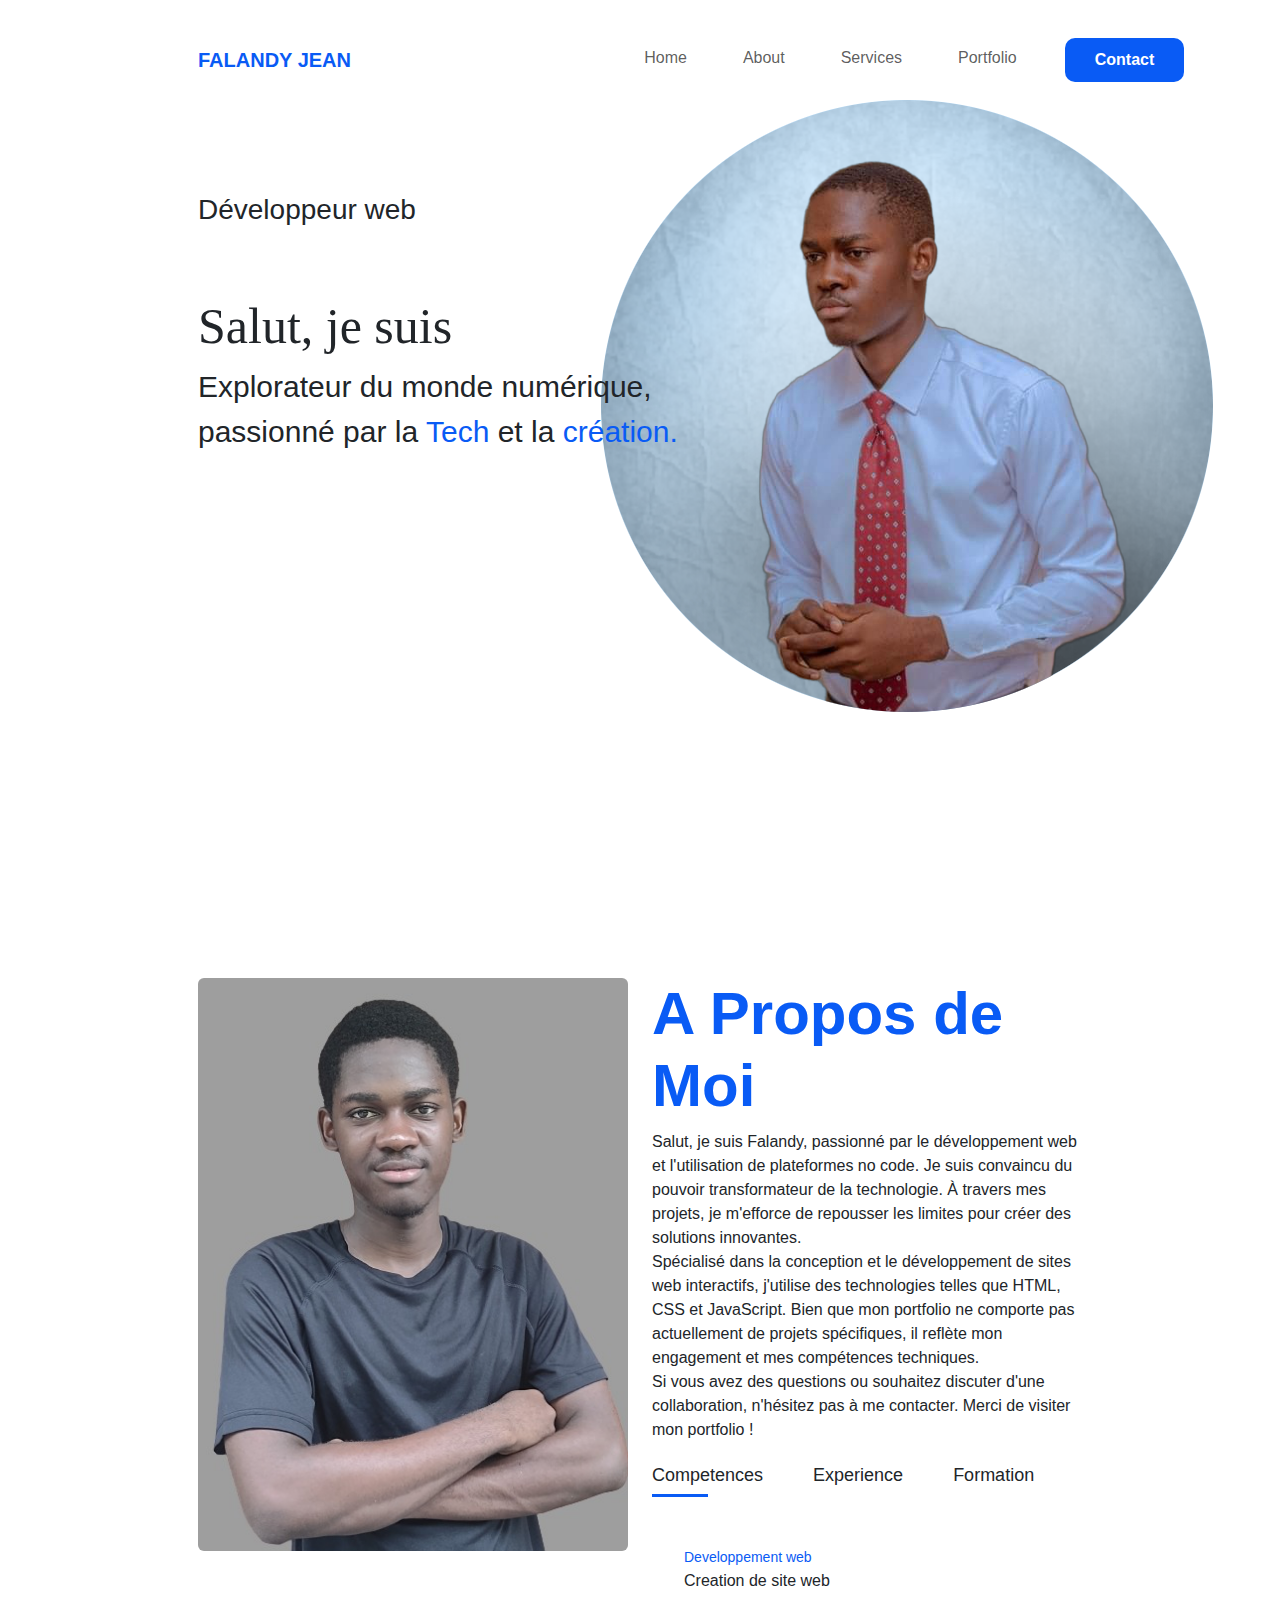
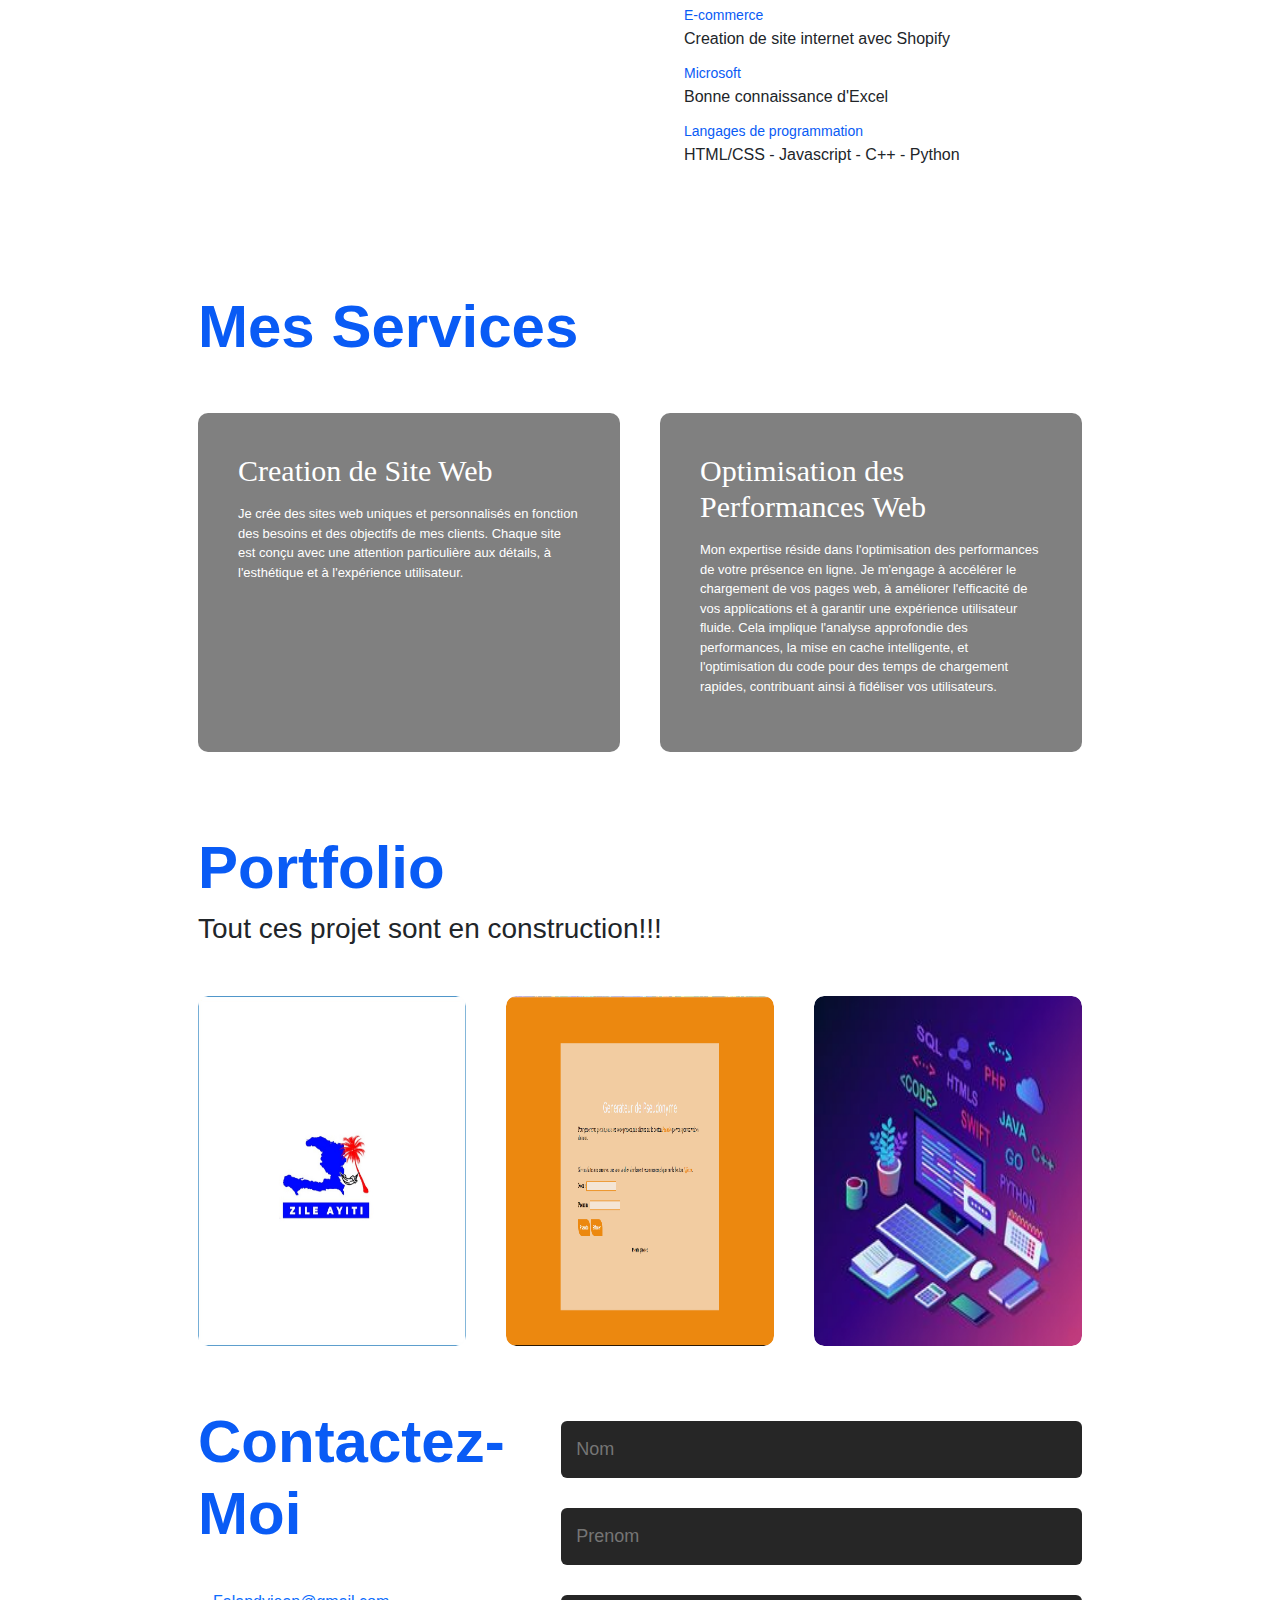
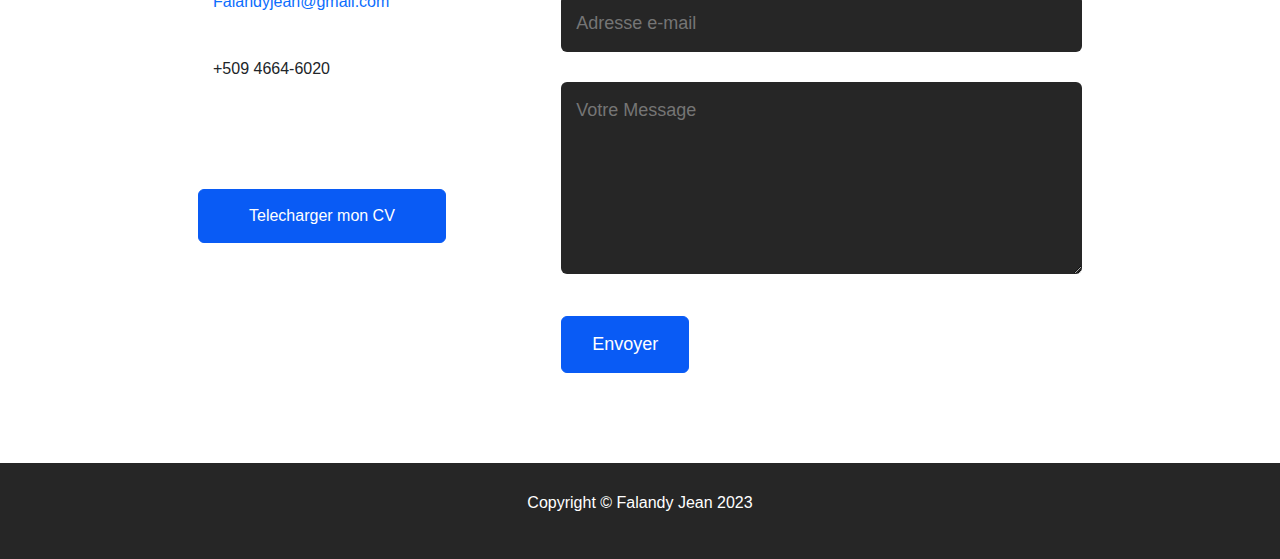
==== index.html @ 7cf3446d "update style resposnsive" ====
<!DOCTYPE html>
<html>
    <head>
        <meta charset="UTF-8">
        <meta name="description" content="CV de Falandy JEAN">
        <meta name="viewport" content="width=device-width, initial-scale=1, shrink-to-fit=no">
        
        <title>Mon Portfolio Site Web</title>

        <link rel="stylesheet" href="CSS/bootstrap.min.css">
        <link rel="stylesheet" href="CSS/style.css">
        <link rel="stylesheet" href="CSS/mobile.css" media="screen and (max-width: 768px)">
        <link rel="stylesheet" href="CSS/tablette.css" media="screen and (min-width: 768px) and (max-width: 1000px)">
    


        <link rel="shortcut icon" href="IMAGES/letterF.png">
        <link rel="preconnect" href="https://fonts.gstatic.com" crossorigin>
        <script src="https://code.jquery.com/jquery-3.6.0.min.js"></script>
        <script src="https://cdnjs.cloudflare.com/ajax/libs/popper.js/1.14.7/umd/popper.min.js"></script>


        <script src="JS/bootstrap.js"></script>
        <script src="https://kit.fontawesome.com/16d512547d.js" crossorigin="anonymous"></script>
    </head>

    <body>
        <div id="header">
            <div class="container">
                <nav class="navbar navbar-expand-lg navbar-light">
                    <a class="navbar-brand falandy" href="#">FALANDY JEAN</a>
                    <button class="navbar-toggler" type="button" data-toggle="collapse" data-target="#navbarNav" aria-controls="navbarNav" aria-expanded="false" aria-label="Toggle navigation">
                        <span class="navbar-toggler-icon"></span>
                    </button>
                    <div class="collapse navbar-collapse" id="navbarNav">
                        <ul class="navbar-nav">
                            <li class="nav-item active">
                                <a class="nav-link" href="#header">Home <span class="sr-only"></span></a>
                            </li>
                            <li class="nav-item">
                                <a class="nav-link" href="#about">About</a>
                            </li>
                            <li class="nav-item">
                                <a class="nav-link" href="#service">Services</a>
                            </li>
                            <li class="nav-item">
                                <a class="nav-link" href="#projet">Portfolio</a>
                            </li>
                            <!--<li class="nav-item">
                                <a class="nav-link" href="#blog">Blog</a>
                            </li>-->
                            <li class="nav-item">
                                <a class="nav-link" href="#contact1" id="contact">Contact</a>
                            </li>
                        </ul>
                    </div>
                </nav>
                
                <div id="info">
                    <h3>Développeur web</h3>
                    <h2 id="animation">Salut, je suis <span>Falandy</span></h2>
                    <p>Explorateur du monde numérique, passionné par la <span>Tech</span> et la <span>création.</span></p>
                </div>
            </div>
        </div>
<!------------------------------------------------------------------------------apropos---------------------------------------------------------------------------------->
        <div id="about" class="py-5">
            <div class="container">
                <div class="row">
                    <div class="col-md-6">
                        <img src="IMAGES/foto.jpg" class="img-fluid rounded" alt="Photo de profil">
                    </div>
                    <div class="col-md-6">
                        <h1 class="sous-titre mt-4 mt-md-0">A Propos de Moi</h1>
                        <p>
                            Salut, je suis Falandy, passionné par le développement web et l'utilisation de plateformes no code. Je suis convaincu du pouvoir transformateur de la technologie. 
                            À travers mes projets, je m'efforce de repousser les limites pour créer des solutions innovantes. <br>

                            Spécialisé dans la conception et le développement de sites web interactifs, j'utilise des technologies 
                            telles que HTML, CSS et JavaScript. Bien que mon portfolio ne comporte pas actuellement de projets spécifiques, 
                            il reflète mon engagement et mes compétences techniques. <br>

                            Si vous avez des questions ou souhaitez discuter d'une collaboration, n'hésitez pas à me contacter. 
                            Merci de visiter mon portfolio !
                        </p>

        
                
                        <div class="tab-titres">
                            <p class="tab-links active-link" onclick="opentab('Competences')">Competences</p>
                            <p class="tab-links" onclick="opentab('Experience')">Experience</p>
                            <p class="tab-links" onclick="opentab('Formation')">Formation</p>
                        </div>
                        <div class="tab-contents active-tab" id="Competences">
                            <ul>
                                <li><span>Developpement web</span><br>Creation de site web</li>
                                <li><span>E-commerce</span><br>Creation de site internet avec Shopify</li>
                                <li><span>Microsoft</span><br>Bonne connaissance d'Excel</li>
                                <li><span>Langages de programmation</span><br>HTML/CSS - Javascript - C++ - Python</li>
                            </ul>
                        </div>
                        <div class="tab-contents" id="Experience">
                            <ul>
                                <li><span>2023</span><br>Coordonnateur Startup Hult Prize ESIH </li>
                                <li><span>2023</span><br>Stage Assistant information a Food For The Poor Haiti</li>
                                <li><span>2022</span><br>Coordonnateur adjoint department langue <a href="https://santrova.org">Santrova</a></li>
                                <li><span>2022</span><br>Mentor a Santrova</li>
                                
                            </ul>
                        </div>
                        <div class="tab-contents" id="Formation">
                            <ul>
                                <li><span>2023 a nos jours</span><br>Ecole Superieure d'Infotronique d'Haiti</li>
                                <li><span>2022-2023</span><br>Coding Club Kafou</li>
                                <li><span>2021-2022</span><br>Sololearn</li>
                                <li><span>2021-2022</span><br>Open Clasroom</li>
                            </ul>
                        </div>
                    </div>
                      
                </div>
            </div>
        </div>

<!----------------------------------------------------------------------------Services----------------------------------------------------------------------------------->
        <div id="service">
            <div class="container">
                <h1 class="sous-titre">Mes Services</h1>
                <div class="services-list">
                    <div>
                        <i class="fa-solid fa-code"></i>
                        <h2>Creation de Site Web</h2>
                        <p>Je crée des sites web uniques et personnalisés en fonction des besoins et des objectifs de mes clients. Chaque site est conçu avec une attention particulière aux détails, à l'esthétique et à l'expérience utilisateur.</p>
                    </div>

                    <div>
                        <i class="fa-solid fa-check"></i>
                        <h2>Optimisation des Performances Web</h2>
                        <p>Mon expertise réside dans l'optimisation des performances de votre présence en ligne. Je m'engage à accélérer le chargement de vos pages web, à améliorer l'efficacité de vos applications et à garantir une expérience utilisateur fluide. Cela implique l'analyse approfondie des performances, la mise en cache intelligente, et l'optimisation du code pour des temps de chargement rapides, contribuant ainsi à fidéliser vos utilisateurs.</p>
                    </div>
                    

                    <div hidden>
                        <i class="fa-brands fa-app-store"></i>
                        <h2>Creation d'Application Mobile</h2>
                        <p>Je crée des applications mobiles personnalisées pour les plateformes Android et iOS. En travaillant en étroite collaboration avec vous, je transforme vos idées en applications mobiles fonctionnelles et esthétiques.</p>
                    </div>
                    
                </div>
            </div>
        </div>
 <!---------------------------------------------------------------------------Projets------------------------------------------------------------------------------------>
 <div id="projet">
    <div class="container">
        <h1 class="sous-titre">Portfolio</h1>
        <h3>Tout ces projet sont en construction!!!</h3>

        <div class="Blog-list">
            <div class="Blog">
                <img src="IMAGES/zile.jpg">
                <div class="layer">
                    <h2>Zile Ayiti</h2>
                    <a href="https://falandyjean.github.io/ZileAyiti/"><i class="fa-solid fa-arrow-up-right-from-square"></i></a>
                </div>
            </div>

            <div class="Blog">
                <img src="IMAGES/pseudo.png" alt="interface de mon generateur de pseudo">
                <div class="layer">
                    <h2>Un Generateur de Pseudonyme a</h2>
                    <a href="https://falandyjean.github.io/GenerateurPseudo/"><i class="fa-solid fa-arrow-up-right-from-square"></i></a>
                </div>
            </div>

            <div class="Blog">
                <img src="IMAGES/riva.jpg">
                <div class="layer">
                    <h2>FineTech</h2>
                    <a href="https://falandyjean.github.io/FineTech/"><i class="fa-solid fa-arrow-up-right-from-square"></i></a>
                </div>
            </div>

        </div>
    </div>
</div>       
<!------------------------------------------------------------------------------Blog------------------------------------------------------------------------------------->
        <div id="blog" hidden>
            <div class="container">
            <h1 class="sous-titre">Blog</h1>
                <div class="Blog-list">

                    <div class="Blog">
                        <img src="IMAGES/code.jpg">
                        <h4>Programmation Web</h4>
                        <div class="layer">
                            <h2>Introduction à la programmation web</h2>
                            <p>Dans cet article, nous allons explorer les bases de la programmation.</p>
                            <a href="https://alexsoyes.com/"><i class="fa-solid fa-arrow-up-right-from-square"></i></a>
                        </div>
                    </div>

                    <div class="Blog">
                        <img src="IMAGES/python.jpg">
                        <h4>Programmation Python</h4>
                        <div class="layer">
                            <h2>Le langage Python</h2>
                            <p>Dans cet article, nous allons explorer le langage python.</p>
                            <a href="https://www.commentcoder.com/python/"><i class="fa-solid fa-arrow-up-right-from-square"></i></a>
                        </div>
                    </div>

                    <div class="Blog">
                        <img src="IMAGES/langages.jpg">
                        <h4>Langages populaires</h4>
                        <div class="layer">
                            <h2>Les langages de programmation populaires</h2>
                            <p>Découvrez les langages de programmation les plus utilisés et leurs utilisations principales.</p>
                            <a href="https://www.codeur.com/blog/top-langages-de-programmation/"><i class="fa-solid fa-arrow-up-right-from-square"></i></a>
                        </div>
                    </div>

                    <div class="Blog">
                        <img src="IMAGES/site.jpg">
                        <h4>Technologie</h4>
                        <div class="layer">
                            <h2>Les tendances technologiques à surveiller</h2>
                            <p>Découvrez les dernières tendances technologiques telles que l'intelligence artificielle, l'Internet des objets et la réalité virtuelle.</p>
                            <a href="https://e-sandaga.com/les-tendances-technologiques-a-surveiller/"><i class="fa-solid fa-arrow-up-right-from-square"></i></a>
                        </div>
                    </div>

                    <div class="Blog">
                        <img src="IMAGES/clavier.jpg">
                        <h4>Taper</h4>
                        <div class="layer">
                            <h2>Taper comme un pro</h2>
                            <p><p>Dans cet article, nous allons vous donner des conseils pour améliorer votre vitesse et votre précision de frappe au clavier.</p></p>
                            <a href="https://www.paperblog.fr/3944151/taper-plus-vite-au-clavier-comme-un-pro/"><i class="fa-solid fa-arrow-up-right-from-square"></i></a>
                        </div>
                    </div>

                    <div class="Blog">
                        <img src="IMAGES/threads.jpg">
                        <h4>Lancement de Threads</h4>
                        <div class="layer">
                            <h2>Meta lance son réseau social Threads</h2>
                            <p>Dans cet article, nous allons vous parler un peu du tout nouveau media social lance par meta pour concurrencer Twitter</p>
                            <a href="https://www.blogdumoderateur.com/threads-concurrent-twitter-lance-meta/"><i class="fa-solid fa-arrow-up-right-from-square"></i></a>
                        </div>
                    </div>

                </div>
            </div>
        </div>

<!-------------------------------------------------------------------------------contact--------------------------------------------------------------------------------->
        <div id="contact1">
            <div class="container">
                <div class="row">
                    <div class="contact-left">
                        <h1 class="sous-titre">Contactez-Moi</h1>
                        <p><i class="fa-solid fa-paper-plane"></i><a href="mailto:falandyjean@gmail.com">Falandyjean@gmail.com</a></p>
                        <p><i class="fa-solid fa-square-phone"></i>+509 4664-6020</p>
                        <div class="social-icons">
                            <a href="www.facebook.com/falandyjean"><i class="fa-brands fa-facebook"></i></a>
                            <a href="https://www.linkedin.com/in/falandy-jean-148b8a223"><i class="fa-brands fa-linkedin"></i></a>
                            <a href="Https://www.github.com/FalandyJEAN"><i class="fa-brands fa-github"></i></a>
                        </div>
                        <a href="IMAGES/Cv1-Falandy.pdf" download class="btn btn2">Telecharger mon CV</a>
                    </div>
                    <div class="contact-right">
                        <form name="submit-to-google-sheet">
                            <input type="text" name="Nom" placeholder="Nom" required>
                            <input type="text" name="Prenom" placeholder="Prenom" required>
                            <input type="email" name="Email" placeholder="Adresse e-mail" required>
                            <textarea name="Message"  rows="6" placeholder="Votre Message"></textarea>
                            <button type="submit" class="btn btn2" onclick="alert('Message envoye avec succes!')">Envoyer</button>
                        </form>
                    </div>
                </div>
            </div>
        </div>
        
        <button onclick="scrollToTop()" id="scrollToTopButton" title="Remonter"><i class="fa-solid fa-arrow-up"></i></button>

        <div class="copyright">
            <p>Copyright © Falandy Jean 2023</p>
        </div>
       
  
     
		<script src="JS/script.js"></script>
    </body>

</html>
---- CSS/style.css ----
*{
    margin: 0;
    padding: 0;
    font-family: 'Poppins', sans-serif;
    box-sizing: border-box;
}

html{
    scroll-behavior: smooth;
}

body{
    background-color: white;
}

h1{
    color:#095bf5 !important;
}
/*---------------------------------------------------------------acceuil----------------------------------------------------------*/
#header{
    width: 100%;
    height: 100vh;
    background-image: url(../IMAGES/profile-pic.png);
    background-size: center;
    background-repeat: no-repeat;
    background-position: 90%;
    background-blend-mode: multiply;
    background-position-y:100px;
}
.container{
    padding: 20px 10%;
}

.container ul #contact{
    padding: 10px 30px;
    border-radius: 10px;
    font-weight: bold;
    background: #095bf5;
    color:white;
}

.container ul #contact::after{
    background: none;
}

nav{
    display: flex;
    align-items: center;
    justify-content: space-between;
    flex-wrap: wrap;
}

.falandy{
    color: #095bf5;
    font-weight: bolder;
    margin-right: 30%;
}

h2{
    font-family: Verdana;
}

nav ul li{
    display: inline-block;
    list-style: none;
    margin: 10px 20px;
}

nav ul li a{
    color: black;
    text-decoration: none;
    font-size: 18px;
    position: relative;
}

nav li a #contact{
    color:white;
}

nav ul li a::after{
    content: '';
    width: 0;
    height: 3px;
    background: #095bf5;
    position: absolute;
    left: 0;
    bottom: -6px;
    transition: 0.5s;
}

nav ul li a:hover::after{
    width: 100%;
}

#info{
    margin-top: 15%;
    font-size: 30px;
    width: 59%;
}

#info h2{
    font-size: 50px;
    margin-top: 30px;
}

#info span{
    color:#095bf5
}

#info h3{
    position: relative;
    top: -40px;
    animation: fall-animation 1s forwards;
}

@keyframes fall-animation {
    0% {
        top: -40px;
        opacity: 0;
    }
    100% {
        top: 0;
        opacity: 1;
    }
}

#info h2 span{
    opacity: 0;
    animation: reveal-animation 3s forwards;
}

@keyframes reveal-animation {
    0% {
        opacity: 0;
    }
    100% {
        opacity: 1;
    }
}



#milieu{
    text-align: center;
}

/* -------------------------------------------------------------apropos----------------------------------------------------- */
#about{
    padding: 2% 0;
    margin-top: 10px;
}

.row{
    display: flex;
    justify-content: space-between;
    flex-wrap: wrap;
}

.about-col-1{
    flex-basis: 35%;
}

.about-col-1 img{
    width: 450px;
    border-radius: 15px;
    height: 550px;
}

.about-col-2{
    flex-basis: 60%;
}

.sous-titre{
    font-size: 60px;
    font-weight: 600;
}

.tab-titres{
    display: flex;
    margin: 20px 0 40px;
}

.tab-links{
   margin-right: 50px;
   font-size: 18px;
   font-weight: 500;
   cursor: pointer; 
   position: relative;
}

.tab-links::after{
    content: '';
    width: 0;
    height: 3px;
    background: #095bf5;
    position: absolute;
    left: 0;
    bottom: -8px;
    transition: 0.5s;
}

.tab-links.active-link::after{
    width: 50%; 
}

.tab-contents ul li{
    list-style: none;
    margin: 10px 0;
}

.tab-contents ul li span{
    color: #095bf5;
    font-size: 14px;
}

.tab-contents{
    display: none;
}

.tab-contents.active-tab{
    display: block;
}

/* --------------------------------------------------------services-------------------------------------------------- */
#service{
    padding: 20px 0;
}

#projet{
    padding: 20px 0;
}

#blog{
    padding: 20px 0;
}

.services-list{
    display: grid;
    grid-template-columns: repeat(2, minmax(250px, 1fr));/*3 modifie pour le moment en 2*/
    grid-gap: 40px;
    margin-top: 50px;
}

.services-list div{
    background: gray;
    color: white;
    padding: 40px;
    font-size: 13px;
    font-weight: 300;
    border-radius: 10px;
    transition: background 0.5s, transform 0.5s;
}

.services-list div i{
    font-size: 50px;
    margin-bottom: 30px;
}

.services-list div h2{
    font-size: 30px;
    font-weight: 500;
    margin-bottom: 15px;
}

.services-list div a{
    text-decoration: none;
    color: #095bf5;
    font-size: 14px;
    margin-top: 20px;
    display: inline-block;
}

.services-list div:hover{
    background: #095bf5;
    transform: translateY(-30px);
}
/*--------------------------------------------------Blog----------------------------------------------------*/
.Blog-list{
    display: grid;
    grid-template-columns: repeat(3, minmax(250px, 1fr));
    grid-gap: 40px;
    margin-top: 50px;
}

.Blog{
    border-radius: 10px;
    position:relative;
    overflow: hidden;
}

.Blog h4{
    color:#095bf5;
}

.Blog img{
    width: 100%;
    height:350px;
    border-radius: 10px;
    display: block;
    transform: transform 0.5s;
}

.layer{
    width: 100%;
    height: 0%;
    background: linear-gradient(rgba(0, 0, 0, 0.6),#095bf5);
    border-radius: 10px;
    position: absolute;
    left: 0;
    bottom: 0;
    overflow: hidden;
    display: flex;
    align-items: center;
    justify-content: center;
    flex-direction: column;
    padding:0 40px;
    text-align: center;
    font-size: 14px;
    transition: height 0.5s;
    color: white;
}

.Blog:hover img{
    transform: scale(1.1);
}

.layer h3{
    font-weight: 500;
    margin-bottom: 20px;
}

.layer a{
    margin-top: 20px;
    color: #095bf5;
    text-decoration: none;
    font-size: 18px;
    line-height: 60px;
    background: white;
    width: 60px;
    height: 60px;
    border-radius: 50%;
    text-align: center;
}

.Blog:hover .layer{
    height: 100%;
}

.btn{
    display: block;
    margin: 50px auto;
    width: fit-content;
    border: 1px solid #095bf5;
    padding: 14px 50px;
    border-radius: 6px;
    text-decoration: none;
    color: #095bf5;
    transition: background 0.5s;
}

.btn:hover{
    background: #095bf5;
    color: white;
}

/*-----------------------------------------contact---------------------------------------*/
.contact-left{
    flex-basis: 35%;
}

.contact-right{
    flex-basis: 60%;
}

.contact-left p{
    margin-top: 30px;
}

.contact-left p i{
    color: #095bf5;
    margin-right: 15px;
    font-size: 25px;
}

.social-icons{
    margin-top: 30px;
}

a{
    text-decoration: none;
}
.social-icons a{
    font-size: 30px;
    margin-right: 15px;
    color:#423e3e;
    display: inline-block;
    transition: transform 0.5s;
}

.social-icons a:hover{
    color: #095bf5;
    transform: translateY(-5px);
}

.btn.btn2{
    display: inline-block;
    background: #095bf5;
    color: white;
}

.contact-right form{
    width: 100;
}

form input, form textarea{
    width: 100%;
    border: 0;
    outline: none;
    background: #262626;
    padding: 15px;
    margin: 15px 0;
    color: white;
    font-size: 18px;
    border-radius: 6px;
}

form .btn2{
    padding: 14px 30px;
    font-size: 18px;
    margin-top: 20px;
    cursor: pointer;
}

form .btn2::after{
    background: #095bf5;
    font-size: 20px;
}

.copyright{
    width: 100%;
    text-align: center;
    padding: 28px 0;
    background: #262626;
    font-weight: 300;
    margin-top: 20px;
    color: white;
}

nav .fa-solid{
    display: none;
}

#scrollToTopButton {
    display: none;
    position: fixed;
    bottom: 80px;
    right: 20px;
    background-color: #095bf5;
    color:white;
    border: none;
    border-radius: 50%;
    cursor: pointer;
    padding: 15px;
    font-size: 20px;
    z-index: 999;
  }
  
  #scrollToTopButton:hover {
    background-color: #095bf5;
  }

  ::-webkit-scrollbar{
    width: 8px;
}

::-webkit-scrollbar-thumb{
    background-color:#095bf5;
}
---- CSS/mobile.css ----
#header{
    width: 100%;
    height: 100vh;
    background-image: url("../IMAGES/profile-pic-square.png");
    background-size: 80%;
    background-position: center;
    background-position-y: 25%;
    margin-bottom:130px;
}

body{
    margin: 0;
    padding: 0;
    box-sizing: border-box;
}

nav ul li a{
    color: white;
    text-decoration: none;
    font-size: 18px;
    position: relative;
    font-weight: bold;
}

nav ul li{
    display: block;
    margin: 25px;
}

nav ul .fa-solid{
    position: absolute;
    top: 25px;
    left: 25px;
    cursor: pointer;
}
div #info{
    margin-top: 50vh;
    font-size: 15px !important;
    width: 100%;
    text-align: center;
}


.falandy{
    font-weight: 100;
    font-weight: bold;
}

#info h2{
    font-size: 30px;
    margin-top: 10px;
}

#info h3{
    font-size: 15px;
    margin-top: 150px;
    display:inline;
    width: 100%;
    font-weight: bold;
}


#info p{
    font-weight: bold;
    font-size: 18px;
}

nav .fa-solid{
    display: block;
    font-size: 25px;
}

nav .fa-sharp{
    display: block;
    font-size: 40px;
}

nav ul{
    background: #2596be;
    position:absolute;
    top: 0;
    right: -200px;
    width: 200px;
    height: 90vh;
    padding-top:50px ;
    z-index: 2;
    transition: all 0.5s ease;
}



.container{
    padding: 6px 8px;
}

.container ul #contact{
    padding: 10px 0;
    border: none;
    background: none;
}

.sous-titre{
    font-size: 35px;
}

.about-col-1, .about-col-2{
    flex-basis: 100%;
}

.about-col-1{
    margin-bottom: 30px;
    margin: 10px;
    margin-top:-150px;
}

.about-col-1 img{
    width:100%;
    border-radius: 15px;
    height: 60vh;
    margin-top: 50px;
}



.tab-links{
    font-size: 16px;
    margin-right: 30px;
}

.services-list{
    margin: 20 20px;
    display: grid;
    grid-template-columns: repeat(1, minmax(250px, 1fr));
    grid-gap: 40px;
    margin-top: 50px;
}

.Blog-list{
    display: grid;
    grid-template-columns: repeat(1, minmax(240px, 1fr));
    grid-gap: 40px;
    margin-top: 50px;
}

.contact-left, .contact-right{
    flex-basis: 100%;
}

.copyright{
   font-size: 14px;
}


#sidemenu {
	position: fixed;
	width: 30vw;
	height: 110vh;
	right: -30vw;
    top:-20px;
    font-weight: bold;
}


  
form .btn2 {
    padding: 14px 100px;
    font-size: 18px;
    margin-top: 20px;
    cursor: pointer;
    background-color: black !important;
    border: 1px solid #2596be;
}
---- CSS/tablette.css ----
/* Styles pour écrans de taille moyenne (tablettes) */
@media screen and (min-width: 768px) and (max-width: 1024px) {
    #header {
        background-position-y: 50%;
    }

    .container {
        padding: 30px 50px;
    }

    #info {
        margin-top: 10%;
        padding-left: 20px;
        padding-bottom: 10px;
    }

    .about-col-1 img {
        width: 100%;
        height: auto;
        margin-left: 0;
        margin-top: 20px;
    }

    .about-col-2 {
        margin-left: 20px;
    }

    .tab-titres {
        margin-right: 80px;
    }

    .services-list {
        margin: 20px 10px;
        grid-gap: 20px;
    }

    .Blog-list {
        grid-gap: 20px;
    }

    .btn {
        margin: 30px auto;
        padding: 12px 40px;
    }

    .contact-left p {
        margin-top: 20px;
    }

    .social-icons {
        margin-top: 20px;
    }

    .btn.btn2 {
        padding: 12px 25px;
    }

    .copyright {
        padding: 15px 0;
    }

    #scrollToTopButton {
        bottom: 20px;
    }
}
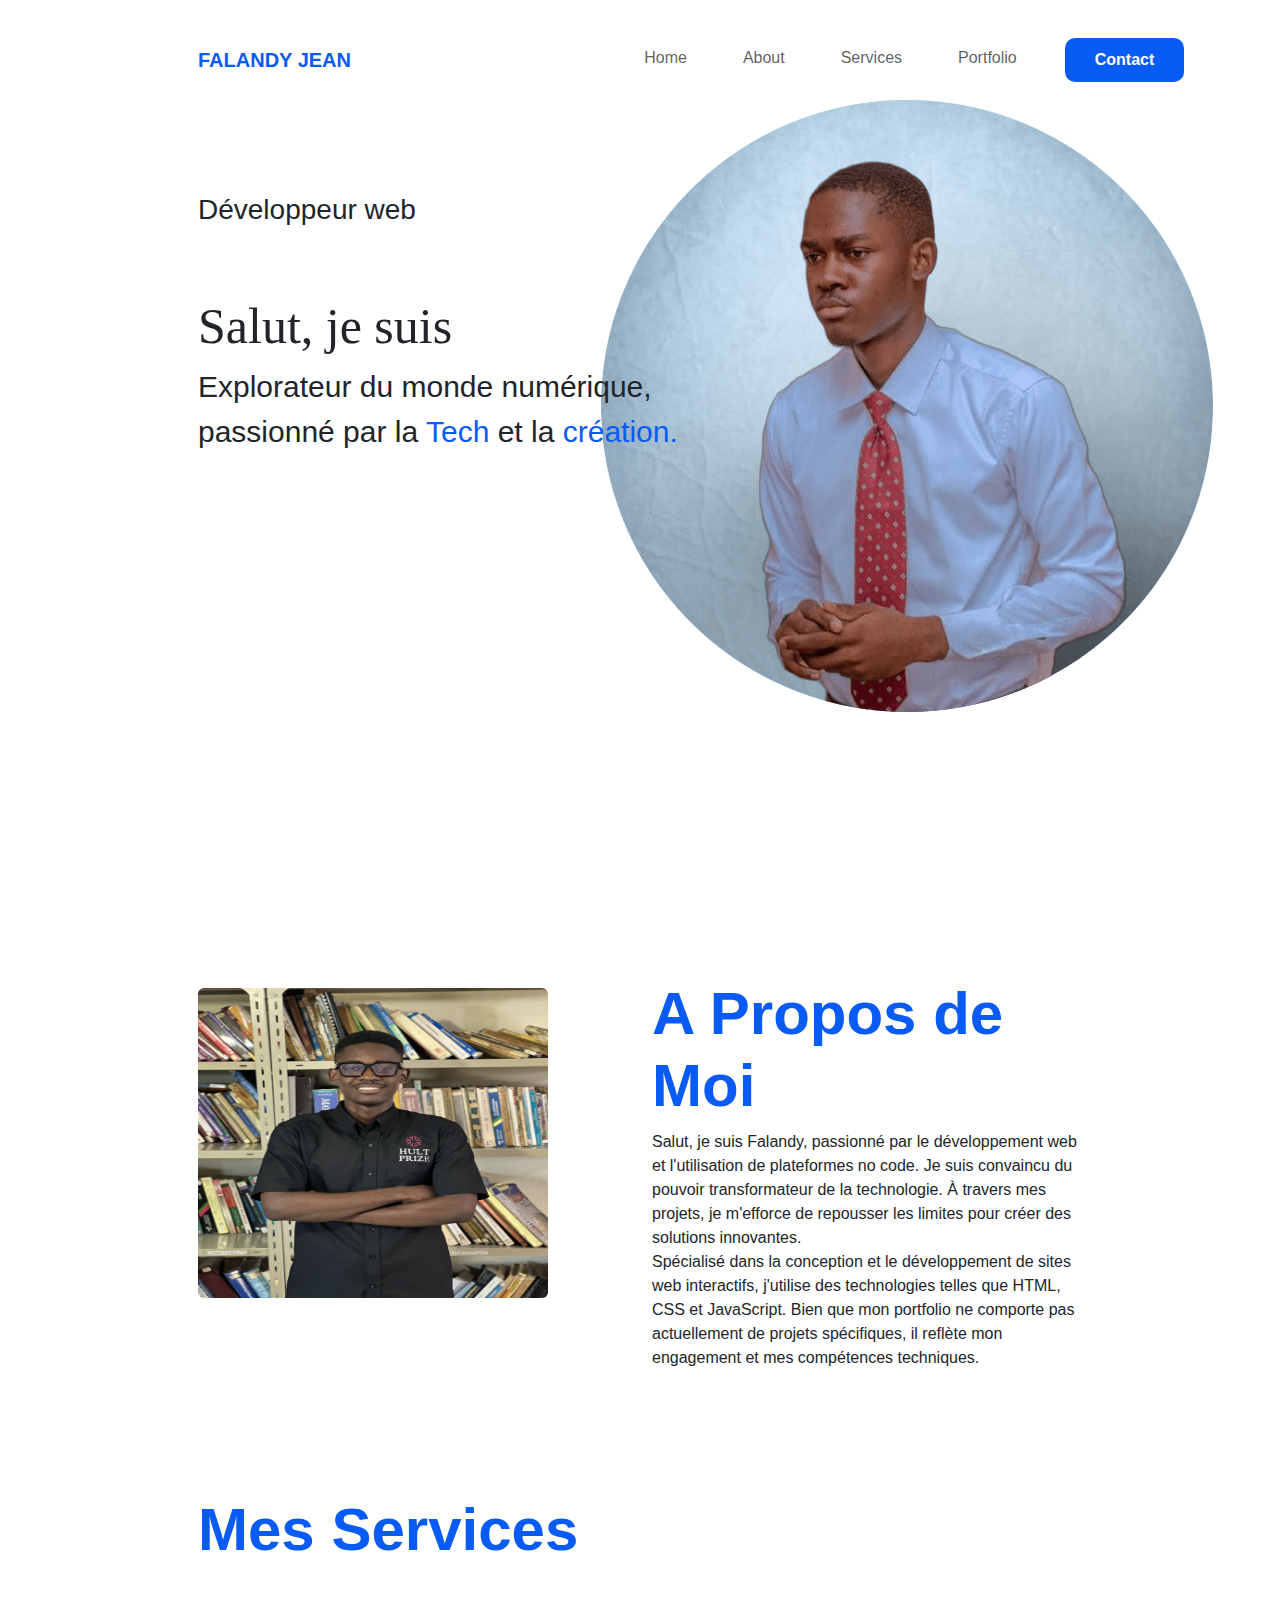
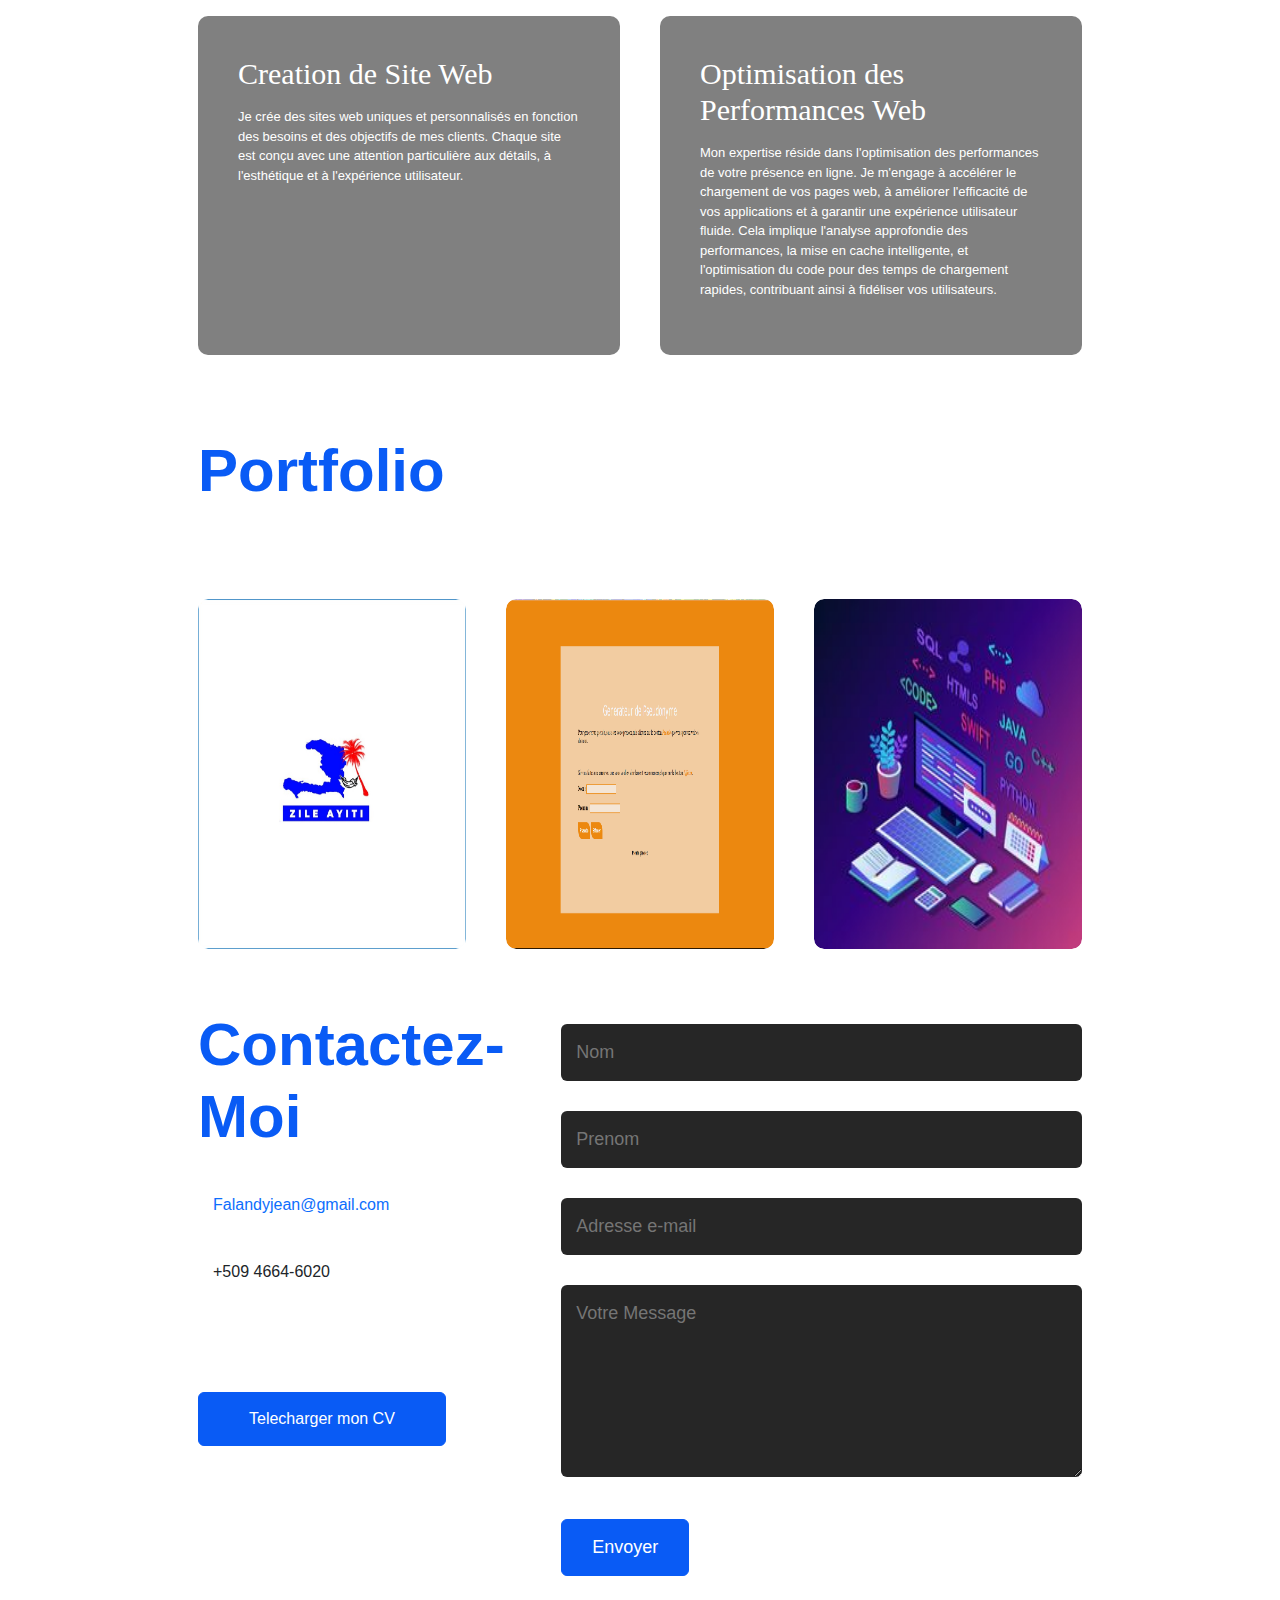
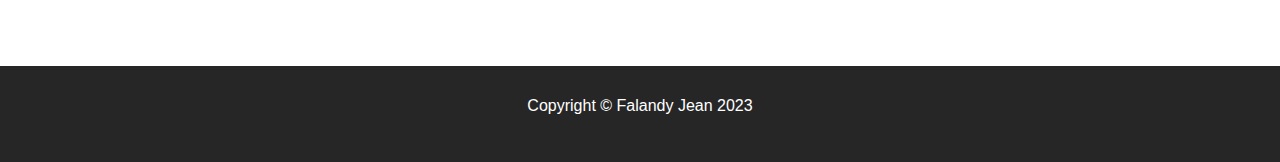
==== commit a881aa2e: "upadate responsive and navbar" ====
--- a/index.html
+++ b/index.html
@@ -1,60 +1,67 @@
 <!DOCTYPE html>
-<html>
-    <head>
-        <meta charset="UTF-8">
-        <meta name="description" content="CV de Falandy JEAN">
-        <meta name="viewport" content="width=device-width, initial-scale=1, shrink-to-fit=no">
-        
-        <title>Mon Portfolio Site Web</title>
-
-        <link rel="stylesheet" href="CSS/bootstrap.min.css">
-        <link rel="stylesheet" href="CSS/style.css">
-        <link rel="stylesheet" href="CSS/mobile.css" media="screen and (max-width: 768px)">
-        <link rel="stylesheet" href="CSS/tablette.css" media="screen and (min-width: 768px) and (max-width: 1000px)">
-    
-
-
-        <link rel="shortcut icon" href="IMAGES/letterF.png">
-        <link rel="preconnect" href="https://fonts.gstatic.com" crossorigin>
-        <script src="https://code.jquery.com/jquery-3.6.0.min.js"></script>
-        <script src="https://cdnjs.cloudflare.com/ajax/libs/popper.js/1.14.7/umd/popper.min.js"></script>
-
-
-        <script src="JS/bootstrap.js"></script>
-        <script src="https://kit.fontawesome.com/16d512547d.js" crossorigin="anonymous"></script>
-    </head>
-
-    <body>
-        <div id="header">
-            <div class="container">
-                <nav class="navbar navbar-expand-lg navbar-light">
-                    <a class="navbar-brand falandy" href="#">FALANDY JEAN</a>
-                    <button class="navbar-toggler" type="button" data-toggle="collapse" data-target="#navbarNav" aria-controls="navbarNav" aria-expanded="false" aria-label="Toggle navigation">
+<html lang="fr">
+
+<head>
+    <meta charset="UTF-8">
+    <meta name="description" content="CV de Falandy JEAN">
+    <meta name="viewport" content="width=device-width, initial-scale=1, shrink-to-fit=no">
+
+    <title>Mon Portfolio Site Web</title>
+
+    <link rel="stylesheet" href="CSS/bootstrap.min.css">
+    <link href="https://unpkg.com/aos@2.3.1/dist/aos.css" rel="stylesheet">
+    <link rel="stylesheet" href="CSS/style.css">
+    <link rel="stylesheet" href="CSS/mobile.css" media="screen and (max-width: 768px)">
+    <link rel="stylesheet" href="CSS/tablette.css" media="screen and (min-width: 769px) and (max-width: 1200px)">
+
+    <link rel="shortcut icon" href="IMAGES/letterF.png">
+    <link rel="preconnect" href="https://fonts.gstatic.com" crossorigin>
+
+    <script src="https://code.jquery.com/jquery-3.6.0.min.js"></script>
+    <script src="JS/bootstrap.js"></script>
+    <script src="https://unpkg.com/aos@2.3.1/dist/aos.js"></script>
+    <script src="https://kit.fontawesome.com/16d512547d.js" crossorigin="anonymous"></script>
+</head>
+
+<body>
+    <div id="header">
+        <div class="container">
+            <nav class="navbar navbar-expand-lg navbar-light">
+                <a class="navbar-brand falandy" href="#">FALANDY JEAN</a>
+                <button class="navbar-toggler" type="button" data-toggle="collapse" data-target="#navbarNav" aria-controls="navbarNav" aria-expanded="false" aria-label="Toggle navigation">
+                    <span class="navbar-toggler-icon"></span>
+                </button>
+                <div class="collapse navbar-collapse" id="navbarNav">
+                    <button class="navbar-toggler close-toggler" type="button" aria-label="Close">
                         <span class="navbar-toggler-icon"></span>
                     </button>
-                    <div class="collapse navbar-collapse" id="navbarNav">
-                        <ul class="navbar-nav">
-                            <li class="nav-item active">
-                                <a class="nav-link" href="#header">Home <span class="sr-only"></span></a>
-                            </li>
-                            <li class="nav-item">
-                                <a class="nav-link" href="#about">About</a>
-                            </li>
-                            <li class="nav-item">
-                                <a class="nav-link" href="#service">Services</a>
-                            </li>
-                            <li class="nav-item">
-                                <a class="nav-link" href="#projet">Portfolio</a>
-                            </li>
-                            <!--<li class="nav-item">
-                                <a class="nav-link" href="#blog">Blog</a>
-                            </li>-->
-                            <li class="nav-item">
-                                <a class="nav-link" href="#contact1" id="contact">Contact</a>
-                            </li>
-                        </ul>
-                    </div>
-                </nav>
+                    
+                    <ul class="navbar-nav">
+                        <div class="navbar-header d-block d-md-none">
+                            <img src="IMAGES/IMG_9261.jpg" alt="Logo" class="navbar-logo profile-image">
+                        </div>
+                        <li class="nav-item active">
+                            <a class="nav-link" href="#header">Home <span class="sr-only"></span></a>
+                        </li>
+                        <li class="nav-item">
+                            <a class="nav-link" href="#about">About</a>
+                        </li>
+                        <li class="nav-item">
+                            <a class="nav-link" href="#service">Services</a>
+                        </li>
+                        <li class="nav-item">
+                            <a class="nav-link" href="#projet">Portfolio</a>
+                        </li>
+                        <!--<li class="nav-item">
+                            <a class="nav-link" href="#blog">Blog</a>
+                        </li>-->
+                        <li class="nav-item">
+                            <a class="nav-link" href="#contact1" id="contact">Contact</a>
+                        </li>
+                    </ul>
+                </div>
+            </nav>
+                
                 
                 <div id="info">
                     <h3>Développeur web</h3>
@@ -68,65 +75,29 @@
             <div class="container">
                 <div class="row">
                     <div class="col-md-6">
-                        <img src="IMAGES/foto.jpg" class="img-fluid rounded" alt="Photo de profil">
-                    </div>
-                    <div class="col-md-6">
+                        <img src="IMAGES/IMG_9261.jpg" class="img-fluid rounded" alt="Photo de profil" id="profile">
+                    </div>
+                    <div class="col-md-6 data-aos='fade-up'">
                         <h1 class="sous-titre mt-4 mt-md-0">A Propos de Moi</h1>
-                        <p>
+                        <p id="texte">
                             Salut, je suis Falandy, passionné par le développement web et l'utilisation de plateformes no code. Je suis convaincu du pouvoir transformateur de la technologie. 
                             À travers mes projets, je m'efforce de repousser les limites pour créer des solutions innovantes. <br>
 
                             Spécialisé dans la conception et le développement de sites web interactifs, j'utilise des technologies 
                             telles que HTML, CSS et JavaScript. Bien que mon portfolio ne comporte pas actuellement de projets spécifiques, 
-                            il reflète mon engagement et mes compétences techniques. <br>
-
-                            Si vous avez des questions ou souhaitez discuter d'une collaboration, n'hésitez pas à me contacter. 
-                            Merci de visiter mon portfolio !
+                            il reflète mon engagement et mes compétences techniques.
                         </p>
-
-        
-                
-                        <div class="tab-titres">
-                            <p class="tab-links active-link" onclick="opentab('Competences')">Competences</p>
-                            <p class="tab-links" onclick="opentab('Experience')">Experience</p>
-                            <p class="tab-links" onclick="opentab('Formation')">Formation</p>
-                        </div>
-                        <div class="tab-contents active-tab" id="Competences">
-                            <ul>
-                                <li><span>Developpement web</span><br>Creation de site web</li>
-                                <li><span>E-commerce</span><br>Creation de site internet avec Shopify</li>
-                                <li><span>Microsoft</span><br>Bonne connaissance d'Excel</li>
-                                <li><span>Langages de programmation</span><br>HTML/CSS - Javascript - C++ - Python</li>
-                            </ul>
-                        </div>
-                        <div class="tab-contents" id="Experience">
-                            <ul>
-                                <li><span>2023</span><br>Coordonnateur Startup Hult Prize ESIH </li>
-                                <li><span>2023</span><br>Stage Assistant information a Food For The Poor Haiti</li>
-                                <li><span>2022</span><br>Coordonnateur adjoint department langue <a href="https://santrova.org">Santrova</a></li>
-                                <li><span>2022</span><br>Mentor a Santrova</li>
-                                
-                            </ul>
-                        </div>
-                        <div class="tab-contents" id="Formation">
-                            <ul>
-                                <li><span>2023 a nos jours</span><br>Ecole Superieure d'Infotronique d'Haiti</li>
-                                <li><span>2022-2023</span><br>Coding Club Kafou</li>
-                                <li><span>2021-2022</span><br>Sololearn</li>
-                                <li><span>2021-2022</span><br>Open Clasroom</li>
-                            </ul>
-                        </div>
+                        
                     </div>
                       
                 </div>
             </div>
         </div>
-
 <!----------------------------------------------------------------------------Services----------------------------------------------------------------------------------->
         <div id="service">
             <div class="container">
-                <h1 class="sous-titre">Mes Services</h1>
-                <div class="services-list">
+                <h1 class="sous-titre data-aos='fade-up'">Mes Services</h1>
+                <div class="services-list data-aos='fade-up'">
                     <div>
                         <i class="fa-solid fa-code"></i>
                         <h2>Creation de Site Web</h2>
@@ -150,44 +121,44 @@
             </div>
         </div>
  <!---------------------------------------------------------------------------Projets------------------------------------------------------------------------------------>
- <div id="projet">
-    <div class="container">
-        <h1 class="sous-titre">Portfolio</h1>
-        <h3>Tout ces projet sont en construction!!!</h3>
-
-        <div class="Blog-list">
-            <div class="Blog">
-                <img src="IMAGES/zile.jpg">
-                <div class="layer">
-                    <h2>Zile Ayiti</h2>
-                    <a href="https://falandyjean.github.io/ZileAyiti/"><i class="fa-solid fa-arrow-up-right-from-square"></i></a>
-                </div>
-            </div>
-
-            <div class="Blog">
-                <img src="IMAGES/pseudo.png" alt="interface de mon generateur de pseudo">
-                <div class="layer">
-                    <h2>Un Generateur de Pseudonyme a</h2>
-                    <a href="https://falandyjean.github.io/GenerateurPseudo/"><i class="fa-solid fa-arrow-up-right-from-square"></i></a>
-                </div>
-            </div>
-
-            <div class="Blog">
-                <img src="IMAGES/riva.jpg">
-                <div class="layer">
-                    <h2>FineTech</h2>
-                    <a href="https://falandyjean.github.io/FineTech/"><i class="fa-solid fa-arrow-up-right-from-square"></i></a>
-                </div>
-            </div>
-
-        </div>
-    </div>
-</div>       
+        <div id="projet">
+            <div class="container">
+                <h1 class="sous-titre data-aos='fade-up'">Portfolio</h1>
+                <h3 data-aos='fade-up'>Tout ces projet sont en construction!!!</h3>
+
+                <div class="Blog-list">
+                    <div class="Blog">
+                        <img src="IMAGES/zile.jpg">
+                        <div class="layer">
+                            <h2>Zile Ayiti</h2>
+                            <a href="https://falandyjean.github.io/ZileAyiti/"><i class="fa-solid fa-arrow-up-right-from-square"></i></a>
+                        </div>
+                    </div>
+
+                    <div class="Blog">
+                        <img src="IMAGES/pseudo.png" alt="interface de mon generateur de pseudo">
+                        <div class="layer">
+                            <h2>Un Generateur de Pseudonyme a</h2>
+                            <a href="https://falandyjean.github.io/GenerateurPseudo/"><i class="fa-solid fa-arrow-up-right-from-square"></i></a>
+                        </div>
+                    </div>
+
+                    <div class="Blog">
+                        <img src="IMAGES/riva.jpg">
+                        <div class="layer">
+                            <h2>FineTech</h2>
+                            <a href="https://falandyjean.github.io/FineTech/"><i class="fa-solid fa-arrow-up-right-from-square"></i></a>
+                        </div>
+                    </div>
+
+                </div>
+            </div>
+        </div>       
 <!------------------------------------------------------------------------------Blog------------------------------------------------------------------------------------->
         <div id="blog" hidden>
             <div class="container">
             <h1 class="sous-titre">Blog</h1>
-                <div class="Blog-list">
+                <div class="Blog-list data-aos='fade-up'">
 
                     <div class="Blog">
                         <img src="IMAGES/code.jpg">
@@ -255,7 +226,7 @@
 
 <!-------------------------------------------------------------------------------contact--------------------------------------------------------------------------------->
         <div id="contact1">
-            <div class="container">
+            <div class="container data-aos='fade-up'">
                 <div class="row">
                     <div class="contact-left">
                         <h1 class="sous-titre">Contactez-Moi</h1>
@@ -288,7 +259,7 @@
         </div>
        
   
-     
+        <script>AOS.init()</script>
 		<script src="JS/script.js"></script>
     </body>
 
--- a/CSS/style.css
+++ b/CSS/style.css
@@ -156,18 +156,11 @@
     flex-wrap: wrap;
 }
 
-.about-col-1{
-    flex-basis: 35%;
-}
-
-.about-col-1 img{
-    width: 450px;
-    border-radius: 15px;
-    height: 550px;
-}
-
-.about-col-2{
-    flex-basis: 60%;
+.col-md-6 img{
+    margin-top: 10px;
+    height: 310px;
+    width: 350px;
+    right: 0;
 }
 
 .sous-titre{
@@ -188,38 +181,7 @@
    position: relative;
 }
 
-.tab-links::after{
-    content: '';
-    width: 0;
-    height: 3px;
-    background: #095bf5;
-    position: absolute;
-    left: 0;
-    bottom: -8px;
-    transition: 0.5s;
-}
-
-.tab-links.active-link::after{
-    width: 50%; 
-}
-
-.tab-contents ul li{
-    list-style: none;
-    margin: 10px 0;
-}
-
-.tab-contents ul li span{
-    color: #095bf5;
-    font-size: 14px;
-}
-
-.tab-contents{
-    display: none;
-}
-
-.tab-contents.active-tab{
-    display: block;
-}
+
 
 /* --------------------------------------------------------services-------------------------------------------------- */
 #service{
@@ -274,6 +236,7 @@
     background: #095bf5;
     transform: translateY(-30px);
 }
+
 /*--------------------------------------------------Blog----------------------------------------------------*/
 .Blog-list{
     display: grid;
@@ -452,6 +415,8 @@
 
 #scrollToTopButton {
     display: none;
+    width: 50px;
+    height: 50px;
     position: fixed;
     bottom: 80px;
     right: 20px;
--- a/CSS/mobile.css
+++ b/CSS/mobile.css
@@ -1,133 +1,164 @@
-#header{
+#header {
     width: 100%;
     height: 100vh;
     background-image: url("../IMAGES/profile-pic-square.png");
     background-size: 80%;
     background-position: center;
     background-position-y: 25%;
-    margin-bottom:130px;
-}
-
-body{
+    margin-bottom: 130px;
+}
+
+body {
     margin: 0;
     padding: 0;
     box-sizing: border-box;
 }
 
-nav ul li a{
+nav ul li a {
+    color: white !important;
+    text-decoration: none;
+    font-size: 25px !important;
+    font-weight: bolder !important;
+}
+
+nav ul li {
+    margin: 10px;
+}
+
+div #info {
+    margin-top: 50vh;
+    font-size: 15px !important;
+    width: 100%;
+    text-align: center;
+}
+
+.falandy {
+    font-weight: 100;
+    font-weight: bold;
+}
+
+#info h2 {
+    font-size: 30px;
+    margin-top: 10px;
+}
+
+#info h3 {
+    font-size: 15px;
+    margin-top: 150px;
+    display: inline;
+    width: 100%;
+    font-weight: bold;
+}
+
+#info p {
+    font-weight: bold;
+    font-size: 18px;
+}
+nav ul {
+    background: #2596be;
+    display: flex;
+    justify-content: center;
+    align-items: center;
+    width: 100%;
+    height: 105vh;
+    position: fixed;
+    top: 0;
+    left: 0;
+    z-index: 1000;
+    transition: all 0.5s ease;
+}
+
+nav ul.show {
+    height: 100vh;
+    flex-direction: column;
+    padding-top: 80px;
+}
+
+nav ul li {
+    margin: 10px;
+}
+
+nav ul li a {
     color: white;
     text-decoration: none;
-    font-size: 18px;
-    position: relative;
-    font-weight: bold;
-}
-
-nav ul li{
+    font-size: larger;
+    font-weight: bold;
+}
+
+.navbar-header {
+    display: flex;
+    flex-direction: column;
+    align-items: center;
+    margin-bottom: 10px;
+}
+
+.profile-image {
+    margin-bottom: 10px;
+    width: 200px;
+    height: 200px;
+    border-radius: 50%;
     display: block;
-    margin: 25px;
-}
-
-nav ul .fa-solid{
+}
+
+.navbar-toggler.close-toggler {
+    display: none;
+    background: none;
+    border: none;
+    cursor: pointer;
+    color: white;
+    font-size: 1.5rem;
     position: absolute;
-    top: 25px;
-    left: 25px;
-    cursor: pointer;
-}
-div #info{
-    margin-top: 50vh;
-    font-size: 15px !important;
-    width: 100%;
+    top: 10px;
+    right: 20px;
+}
+
+.navbar-toggler.close-toggler span {
+    display: block;
+    width: 30px;
+    height: 30px;
+    line-height: 30px;
     text-align: center;
 }
 
-
-.falandy{
-    font-weight: 100;
-    font-weight: bold;
-}
-
-#info h2{
-    font-size: 30px;
-    margin-top: 10px;
-}
-
-#info h3{
-    font-size: 15px;
-    margin-top: 150px;
-    display:inline;
-    width: 100%;
-    font-weight: bold;
-}
-
-
-#info p{
-    font-weight: bold;
-    font-size: 18px;
-}
-
-nav .fa-solid{
+.navbar-nav.show + .close-toggler {
     display: block;
-    font-size: 25px;
-}
-
-nav .fa-sharp{
-    display: block;
-    font-size: 40px;
-}
-
-nav ul{
-    background: #2596be;
-    position:absolute;
-    top: 0;
-    right: -200px;
-    width: 200px;
-    height: 90vh;
-    padding-top:50px ;
-    z-index: 2;
-    transition: all 0.5s ease;
-}
-
-
-
-.container{
+}
+
+nav ul li.active {
+    border-bottom: 2px solid white;
+}
+
+
+
+.container {
     padding: 6px 8px;
 }
 
-.container ul #contact{
+.container ul #contact {
     padding: 10px 0;
     border: none;
     background: none;
 }
 
-.sous-titre{
+.sous-titre {
     font-size: 35px;
 }
 
-.about-col-1, .about-col-2{
-    flex-basis: 100%;
-}
-
-.about-col-1{
-    margin-bottom: 30px;
-    margin: 10px;
-    margin-top:-150px;
-}
-
-.about-col-1 img{
-    width:100%;
-    border-radius: 15px;
-    height: 60vh;
-    margin-top: 50px;
-}
-
-
-
-.tab-links{
+#profile{
+    width: 100%;
+    height: fit-content;
+}
+
+#texte{
+    text-align: justify;
+}
+
+.tab-links {
     font-size: 16px;
     margin-right: 30px;
 }
 
-.services-list{
+.services-list {
     margin: 20 20px;
     display: grid;
     grid-template-columns: repeat(1, minmax(250px, 1fr));
@@ -135,38 +166,37 @@
     margin-top: 50px;
 }
 
-.Blog-list{
+.Blog-list {
     display: grid;
     grid-template-columns: repeat(1, minmax(240px, 1fr));
     grid-gap: 40px;
     margin-top: 50px;
 }
 
-.contact-left, .contact-right{
+.contact-left,
+.contact-right {
     flex-basis: 100%;
 }
 
-.copyright{
-   font-size: 14px;
-}
-
-
-#sidemenu {
-	position: fixed;
-	width: 30vw;
-	height: 110vh;
-	right: -30vw;
-    top:-20px;
-    font-weight: bold;
-}
-
-
-  
+.copyright {
+    font-size: 14px;
+}
+
 form .btn2 {
     padding: 14px 100px;
     font-size: 18px;
     margin-top: 20px;
     cursor: pointer;
-    background-color: black !important;
     border: 1px solid #2596be;
 }
+
+
+#scrollToTopButton {
+    width: 45px;
+    height: 45px;
+    position: fixed;
+    bottom: 10px;
+    right: 10px;
+    padding: 10px;
+}
+
--- a/CSS/tablette.css
+++ b/CSS/tablette.css
@@ -1,65 +1,69 @@
 /* Styles pour écrans de taille moyenne (tablettes) */
-@media screen and (min-width: 768px) and (max-width: 1024px) {
-    #header {
-        background-position-y: 50%;
-    }
 
-    .container {
-        padding: 30px 50px;
-    }
+#header {
+    background-image: url(none);
+}
 
-    #info {
-        margin-top: 10%;
-        padding-left: 20px;
-        padding-bottom: 10px;
-    }
+.container {
+    padding: 30px 50px;
+}
 
-    .about-col-1 img {
-        width: 100%;
-        height: auto;
-        margin-left: 0;
-        margin-top: 20px;
-    }
+div #info {
+    margin-top: 50%;
+    font-size: 15px !important;
+    width: 100%;
+    text-align: center;
+}
 
-    .about-col-2 {
-        margin-left: 20px;
-    }
+.col-md-6{
+    text-align: justify;
+}
 
-    .tab-titres {
-        margin-right: 80px;
-    }
+.col-md-6 img{
+    margin-top: 10px;
+    height: 500px;
+}
+.services-list {
+    display: flex;
+    flex-wrap: wrap;
+    justify-content: center;
+}
 
-    .services-list {
-        margin: 20px 10px;
-        grid-gap: 20px;
-    }
+.services-list div{
+    height: 400px;
+}
+.Blog-list {
+    display: flex;
+    flex-wrap: wrap;
+}
 
-    .Blog-list {
-        grid-gap: 20px;
-    }
+.Blog{
+    width: 100%;
+}
 
-    .btn {
-        margin: 30px auto;
-        padding: 12px 40px;
-    }
+.btn {
+    margin: 30px auto;
+    padding: 12px 40px;
+}
 
-    .contact-left p {
-        margin-top: 20px;
-    }
+#contact1 .row{
+    display: flex;
+    flex-wrap: nowrap;
+    width: 100%;
+}
 
-    .social-icons {
-        margin-top: 20px;
-    }
+.social-icons {
+    margin-top: 20px;
+}
 
-    .btn.btn2 {
-        padding: 12px 25px;
-    }
+.btn.btn2 {
+    padding: 12px 25px;
+}
 
-    .copyright {
-        padding: 15px 0;
-    }
+.copyright {
+    padding: 15px 0;
+}
 
-    #scrollToTopButton {
-        bottom: 20px;
-    }
+#scrollToTopButton {
+    bottom: 20px;
 }
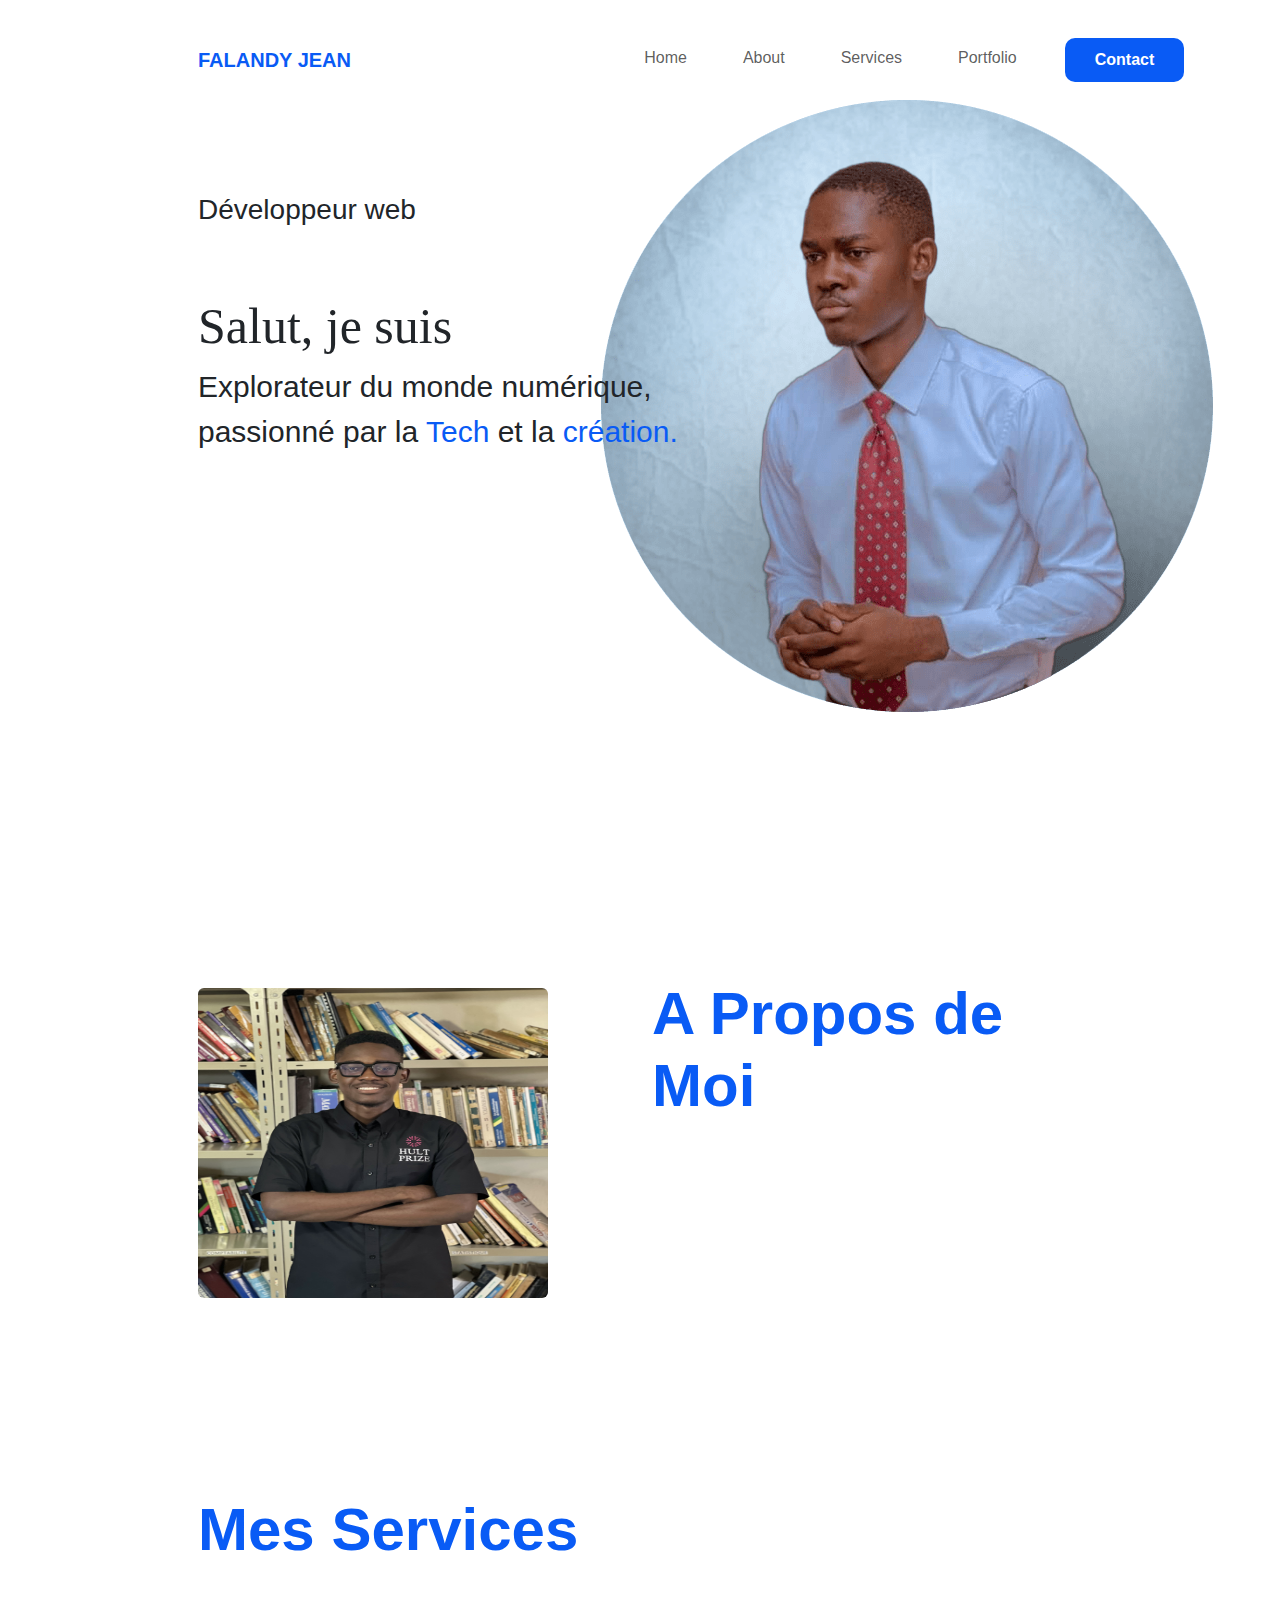
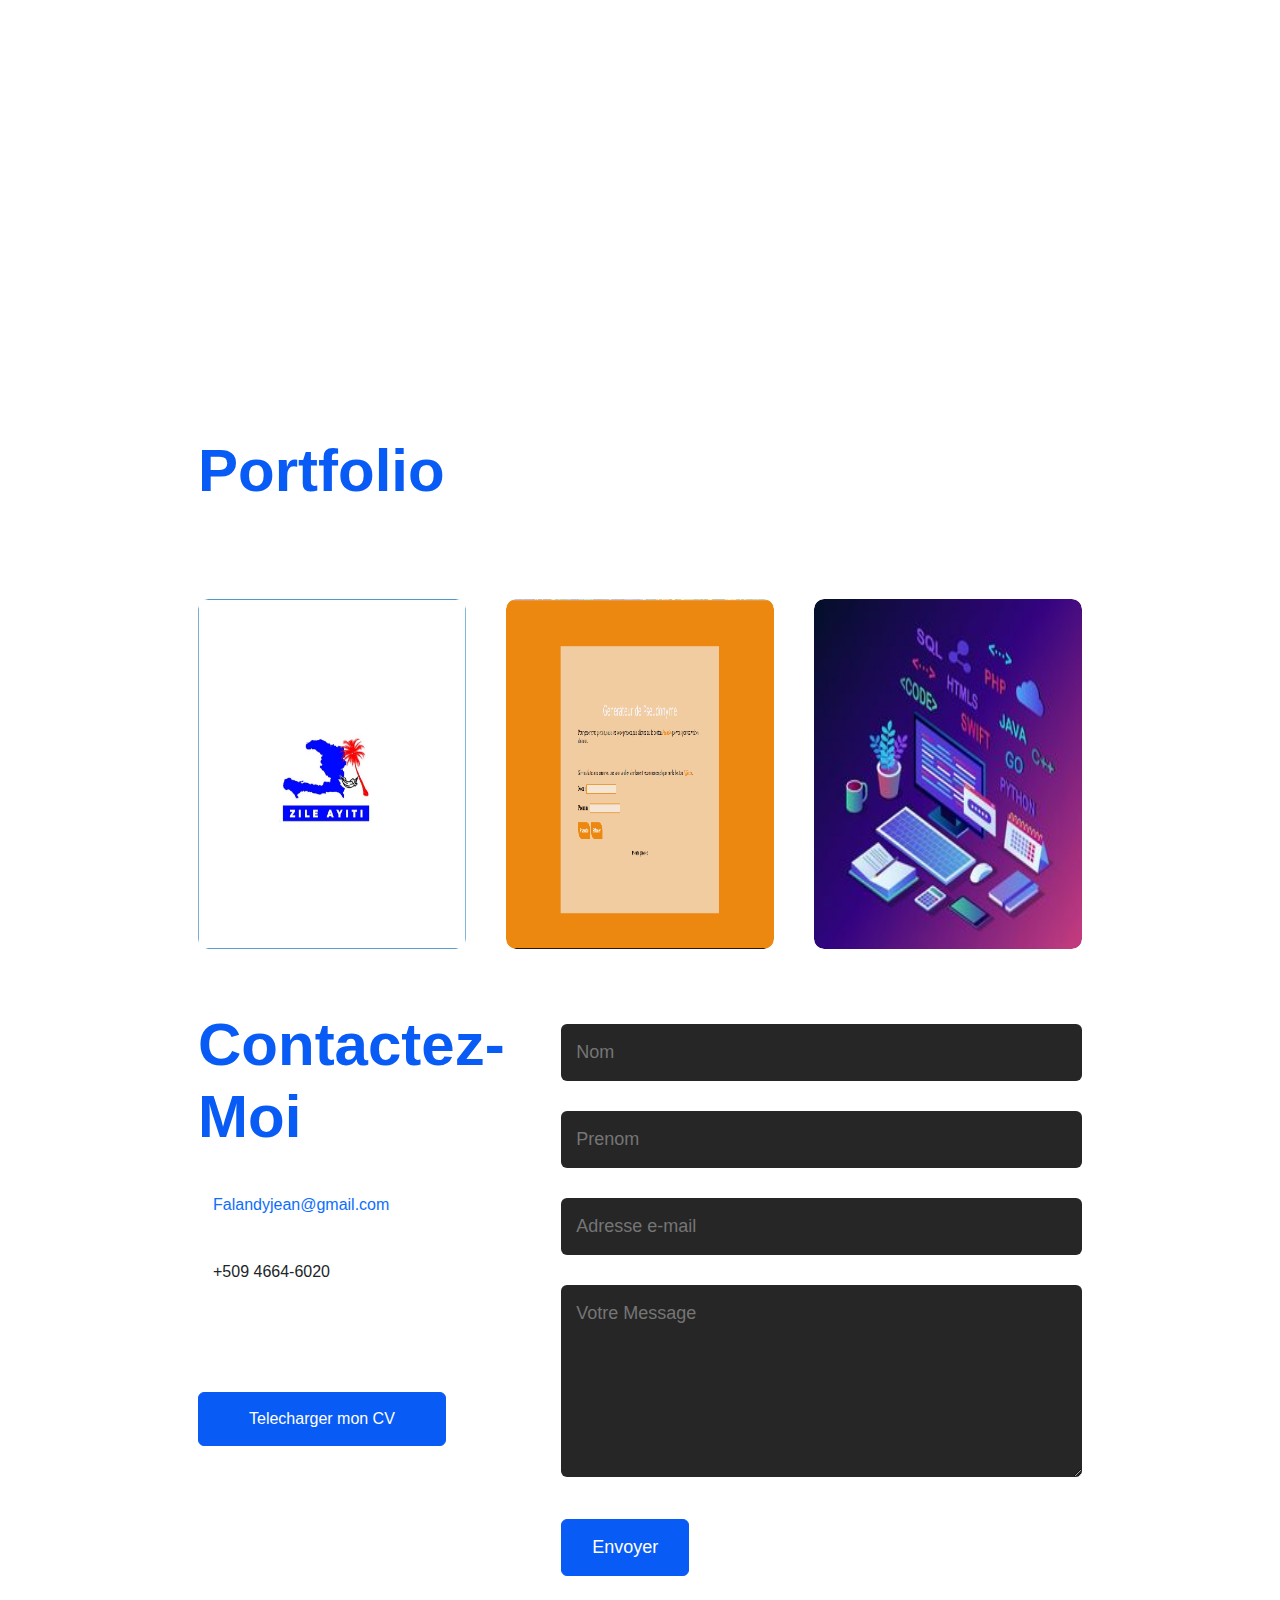
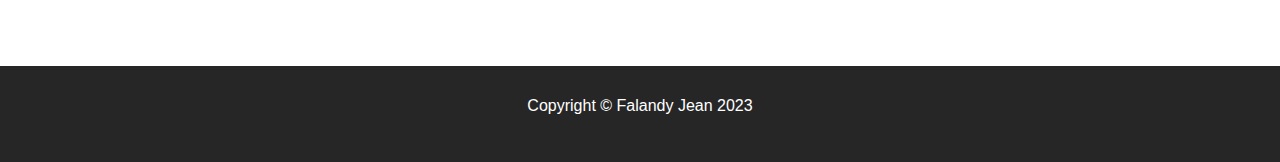
==== commit 1ea52257: "update" ====
--- a/index.html
+++ b/index.html
@@ -77,9 +77,9 @@
                     <div class="col-md-6">
                         <img src="IMAGES/IMG_9261.jpg" class="img-fluid rounded" alt="Photo de profil" id="profile">
                     </div>
-                    <div class="col-md-6 data-aos='fade-up'">
-                        <h1 class="sous-titre mt-4 mt-md-0">A Propos de Moi</h1>
-                        <p id="texte">
+                    <div class="col-md-6">
+                        <h1 class="sous-titre mt-4 mt-md-0 data-aos='fade-up'">A Propos de Moi</h1>
+                        <p id="texte" data-aos='fade-up'>
                             Salut, je suis Falandy, passionné par le développement web et l'utilisation de plateformes no code. Je suis convaincu du pouvoir transformateur de la technologie. 
                             À travers mes projets, je m'efforce de repousser les limites pour créer des solutions innovantes. <br>
 
@@ -97,18 +97,18 @@
         <div id="service">
             <div class="container">
                 <h1 class="sous-titre data-aos='fade-up'">Mes Services</h1>
-                <div class="services-list data-aos='fade-up'">
-                    <div>
+                <div class="services-list">
+                    <div data-aos='fade-up'>
                         <i class="fa-solid fa-code"></i>
                         <h2>Creation de Site Web</h2>
                         <p>Je crée des sites web uniques et personnalisés en fonction des besoins et des objectifs de mes clients. Chaque site est conçu avec une attention particulière aux détails, à l'esthétique et à l'expérience utilisateur.</p>
                     </div>
 
-                    <div>
+                    <div data-aos='fade-up'>
                         <i class="fa-solid fa-check"></i>
                         <h2>Optimisation des Performances Web</h2>
                         <p>Mon expertise réside dans l'optimisation des performances de votre présence en ligne. Je m'engage à accélérer le chargement de vos pages web, à améliorer l'efficacité de vos applications et à garantir une expérience utilisateur fluide. Cela implique l'analyse approfondie des performances, la mise en cache intelligente, et l'optimisation du code pour des temps de chargement rapides, contribuant ainsi à fidéliser vos utilisateurs.</p>
-                    </div>
+                    </div data-aos='fade-up'>
                     
 
                     <div hidden>
@@ -226,10 +226,10 @@
 
 <!-------------------------------------------------------------------------------contact--------------------------------------------------------------------------------->
         <div id="contact1">
-            <div class="container data-aos='fade-up'">
+            <div class="container">
                 <div class="row">
                     <div class="contact-left">
-                        <h1 class="sous-titre">Contactez-Moi</h1>
+                        <h1 class="sous-titre data-aos='fade-up'">Contactez-Moi</h1>
                         <p><i class="fa-solid fa-paper-plane"></i><a href="mailto:falandyjean@gmail.com">Falandyjean@gmail.com</a></p>
                         <p><i class="fa-solid fa-square-phone"></i>+509 4664-6020</p>
                         <div class="social-icons">
--- a/CSS/mobile.css
+++ b/CSS/mobile.css
@@ -60,7 +60,7 @@
     justify-content: center;
     align-items: center;
     width: 100%;
-    height: 105vh;
+    height: 100vh;
     position: fixed;
     top: 0;
     left: 0;
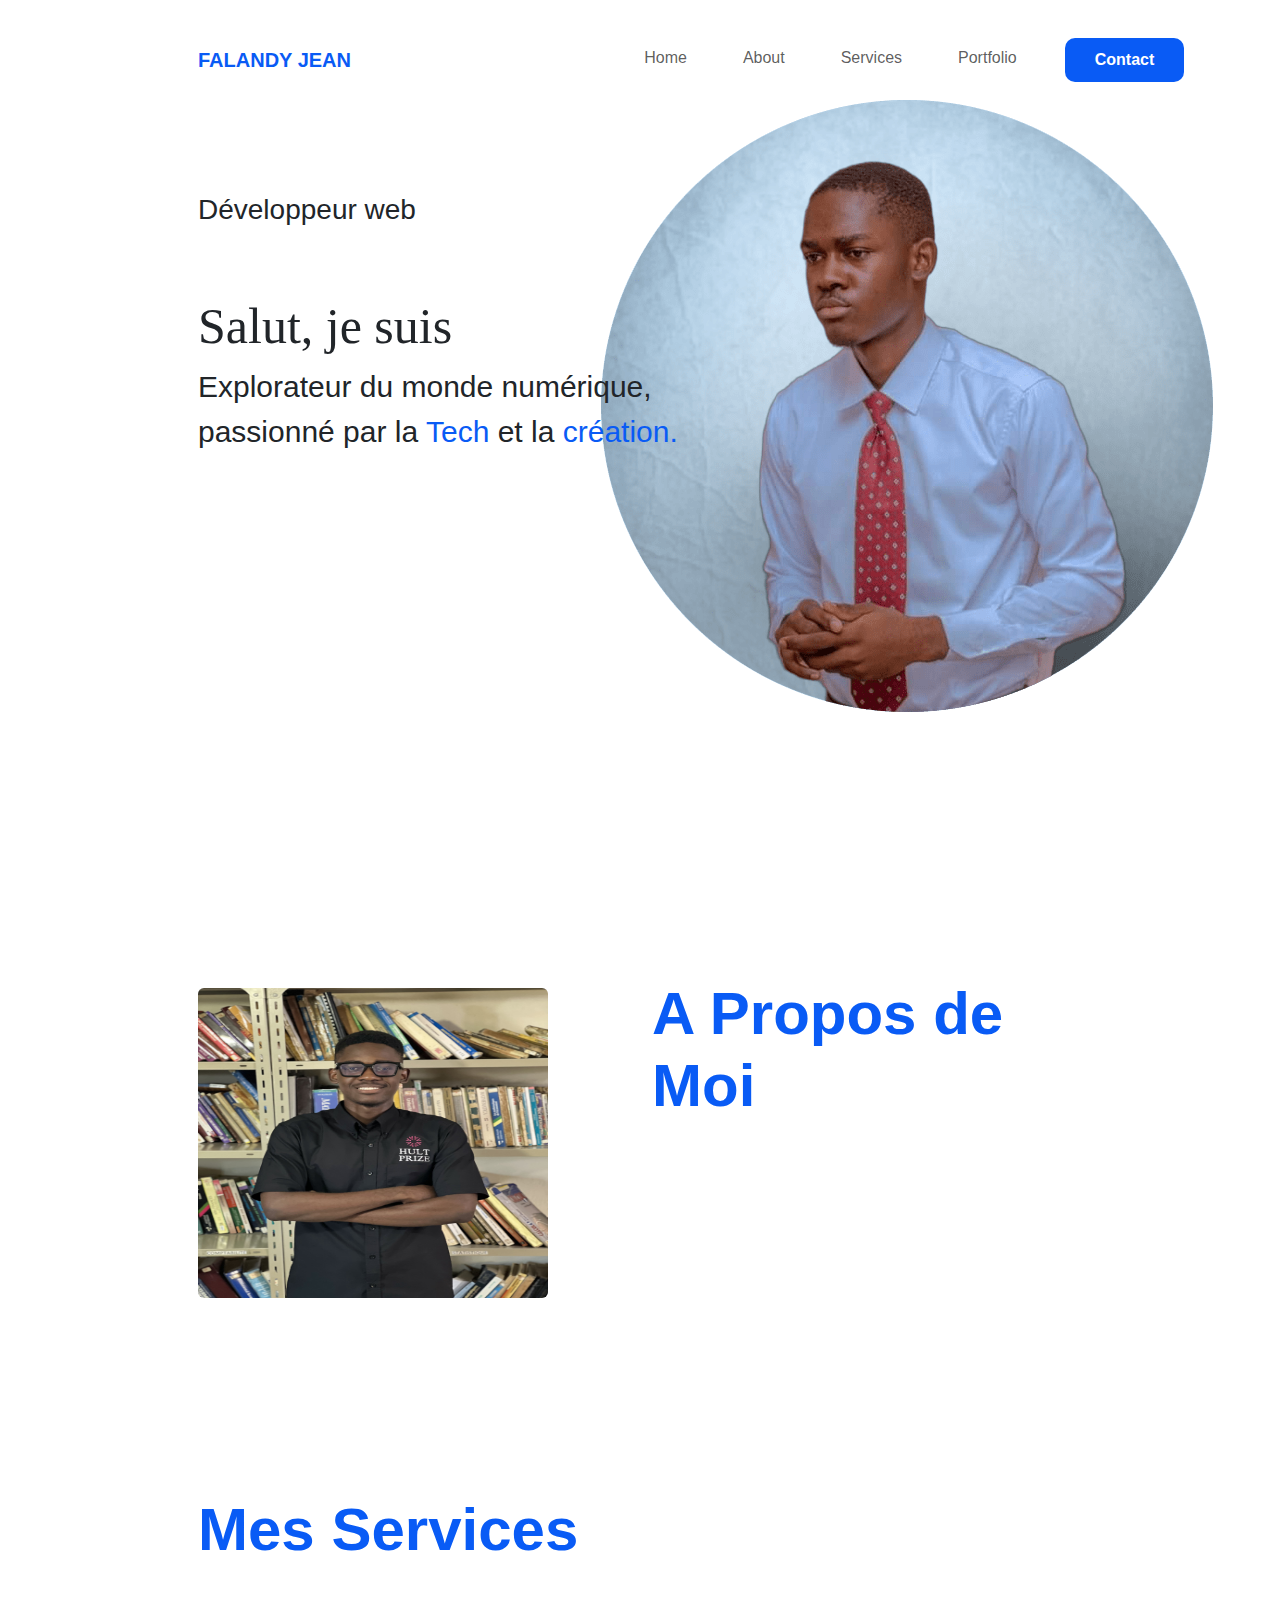
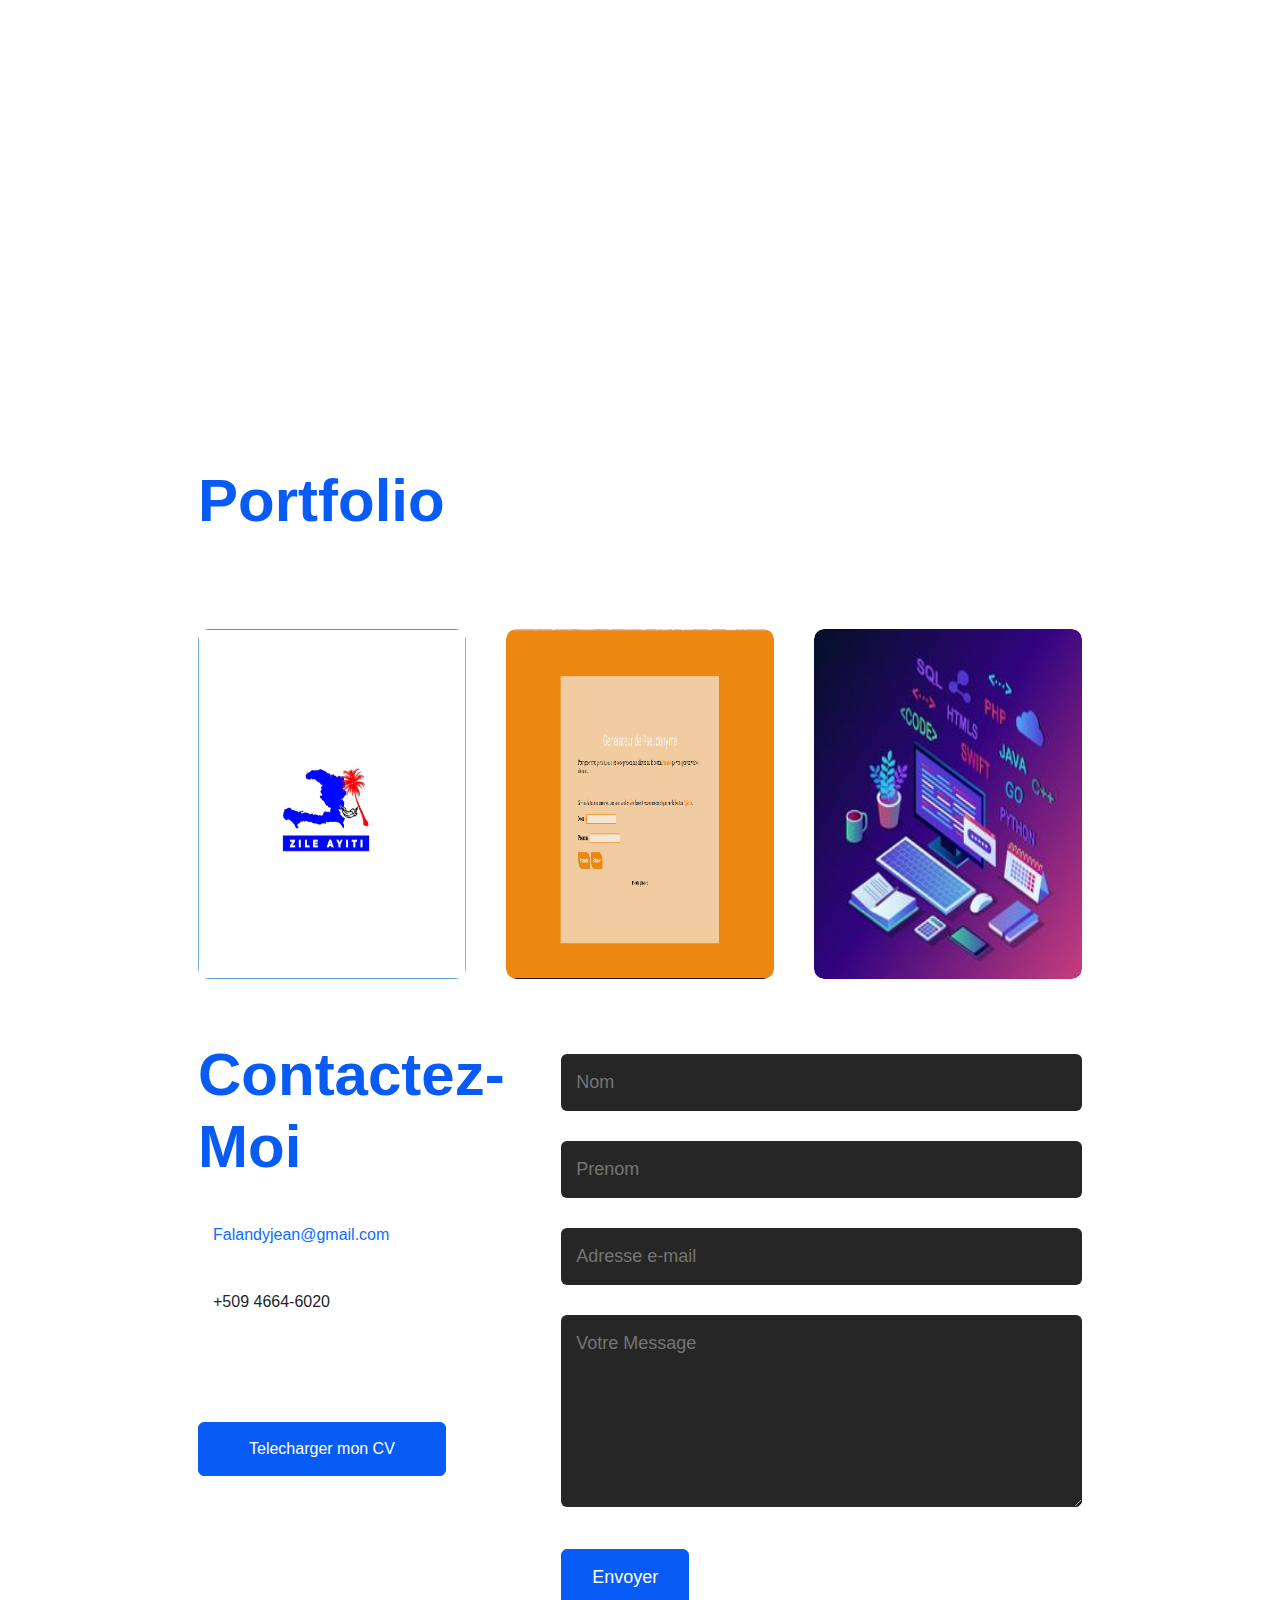
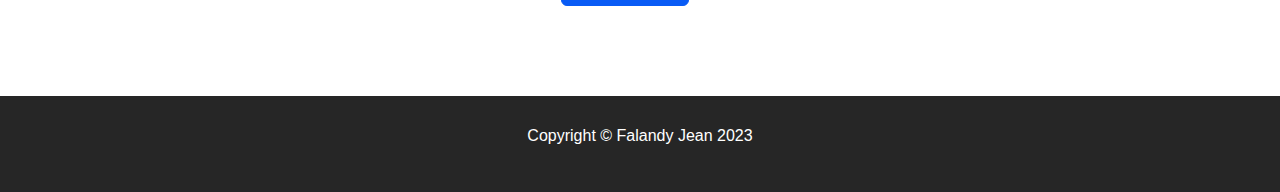
==== commit ebbc5438: "update menu" ====
--- a/index.html
+++ b/index.html
@@ -18,7 +18,7 @@
     <link rel="preconnect" href="https://fonts.gstatic.com" crossorigin>
 
     <script src="https://code.jquery.com/jquery-3.6.0.min.js"></script>
-    <script src="JS/bootstrap.js"></script>
+    <script src="https://stackpath.bootstrapcdn.com/bootstrap/4.5.2/js/bootstrap.min.js"></script>
     <script src="https://unpkg.com/aos@2.3.1/dist/aos.js"></script>
     <script src="https://kit.fontawesome.com/16d512547d.js" crossorigin="anonymous"></script>
 </head>
@@ -75,7 +75,7 @@
             <div class="container">
                 <div class="row">
                     <div class="col-md-6">
-                        <img src="IMAGES/IMG_9261.jpg" class="img-fluid rounded" alt="Photo de profil" id="profile">
+                        <img src="IMAGES/IMG_9261.jpg" class="img-fluid rounded data-aos='fade-up'" alt="Photo de profil" id="profile">
                     </div>
                     <div class="col-md-6">
                         <h1 class="sous-titre mt-4 mt-md-0 data-aos='fade-up'">A Propos de Moi</h1>
@@ -96,7 +96,7 @@
 <!----------------------------------------------------------------------------Services----------------------------------------------------------------------------------->
         <div id="service">
             <div class="container">
-                <h1 class="sous-titre data-aos='fade-up'">Mes Services</h1>
+                <h1 class="sous-titre">Mes Services</h1>
                 <div class="services-list">
                     <div data-aos='fade-up'>
                         <i class="fa-solid fa-code"></i>
@@ -107,11 +107,11 @@
                     <div data-aos='fade-up'>
                         <i class="fa-solid fa-check"></i>
                         <h2>Optimisation des Performances Web</h2>
-                        <p>Mon expertise réside dans l'optimisation des performances de votre présence en ligne. Je m'engage à accélérer le chargement de vos pages web, à améliorer l'efficacité de vos applications et à garantir une expérience utilisateur fluide. Cela implique l'analyse approfondie des performances, la mise en cache intelligente, et l'optimisation du code pour des temps de chargement rapides, contribuant ainsi à fidéliser vos utilisateurs.</p>
-                    </div data-aos='fade-up'>
+                        <p>Mon expertise réside dans l'optimisation des performances de votre présence en ligne. Je m'engage à accélérer le chargement de vos pages web, à améliorer l'efficacité de vos applications et à garantir une expérience utilisateur fluide.</p>
+                    </div>
                     
 
-                    <div hidden>
+                    <div data-aos='fade-up'>
                         <i class="fa-brands fa-app-store"></i>
                         <h2>Creation d'Application Mobile</h2>
                         <p>Je crée des applications mobiles personnalisées pour les plateformes Android et iOS. En travaillant en étroite collaboration avec vous, je transforme vos idées en applications mobiles fonctionnelles et esthétiques.</p>
--- a/CSS/style.css
+++ b/CSS/style.css
@@ -197,10 +197,11 @@
 }
 
 .services-list{
-    display: grid;
-    grid-template-columns: repeat(2, minmax(250px, 1fr));/*3 modifie pour le moment en 2*/
-    grid-gap: 40px;
-    margin-top: 50px;
+    display: flex;
+    /*grid-template-columns: repeat(2, minmax(250px, 1fr));/*3 modifie pour le moment en 2*/
+    /*grid-gap: 40px;
+    margin-top: 50px;*/
+    gap: 40px;
 }
 
 .services-list div{
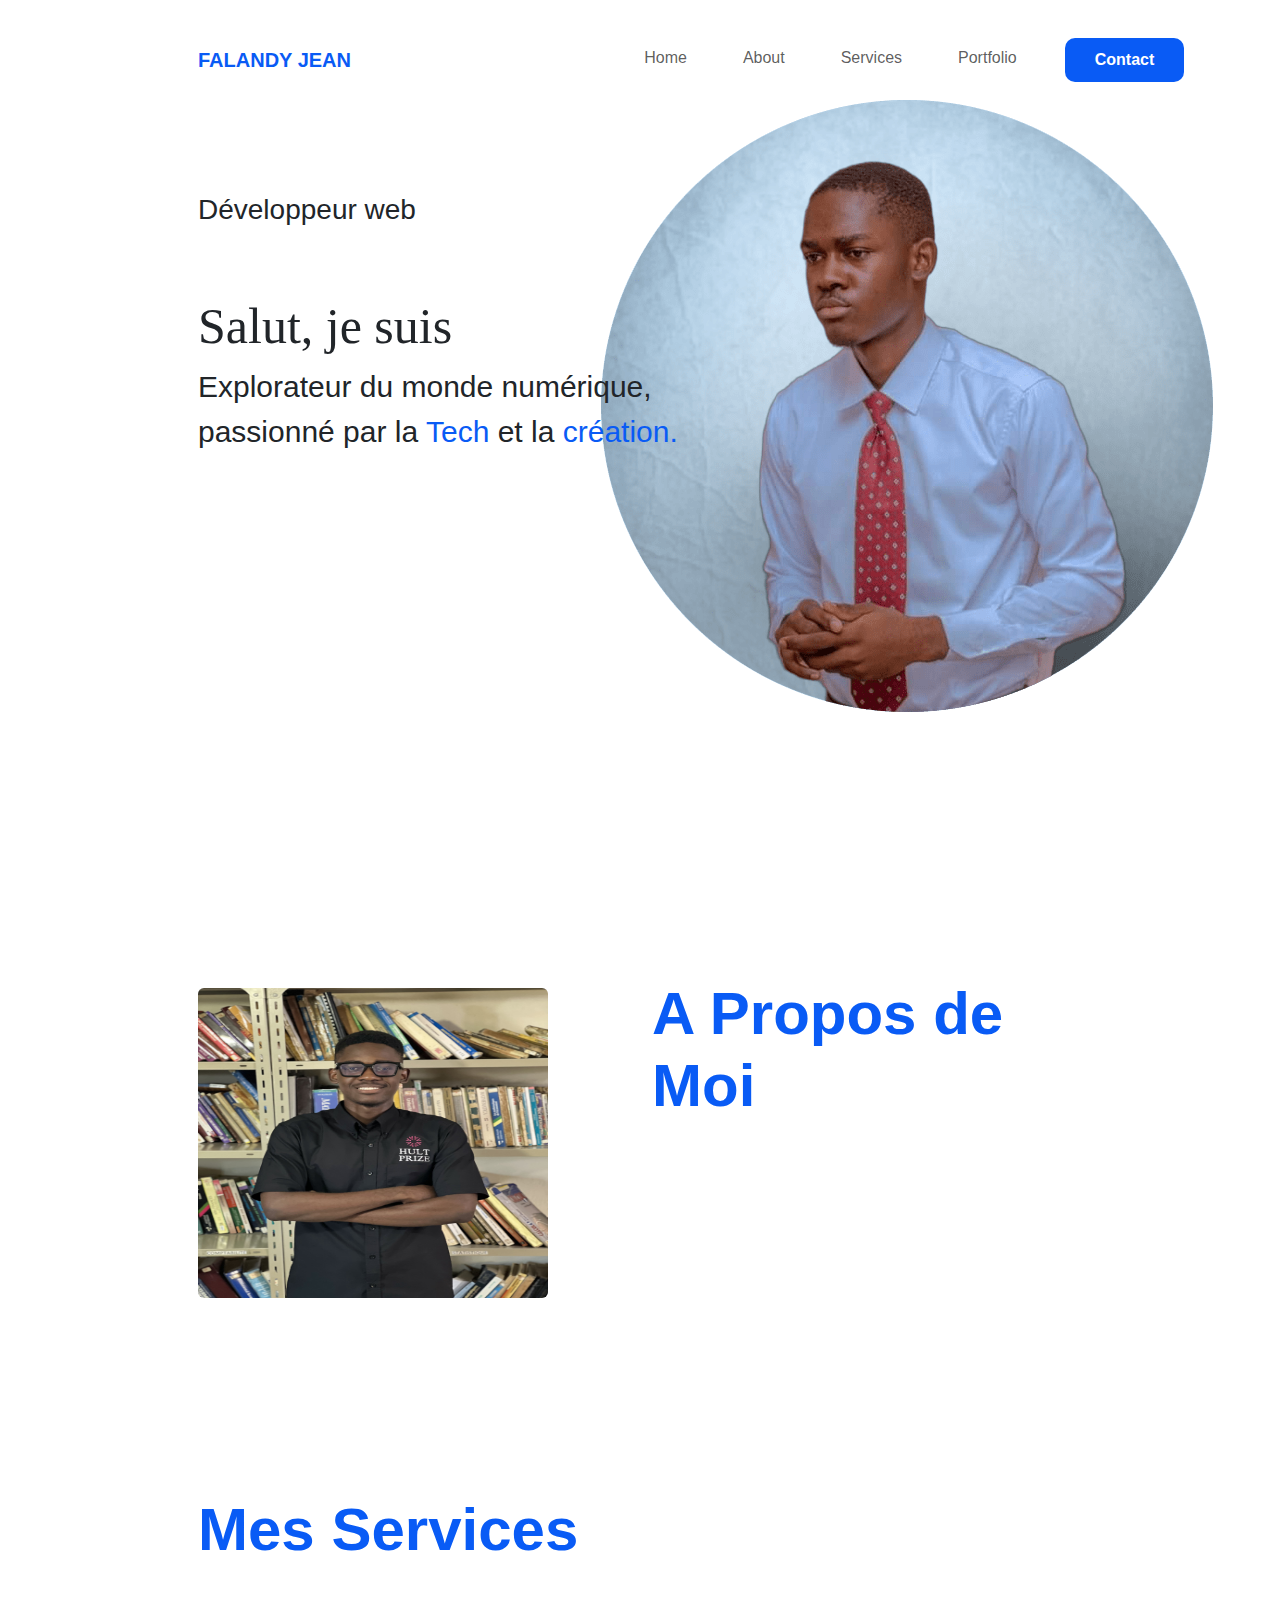
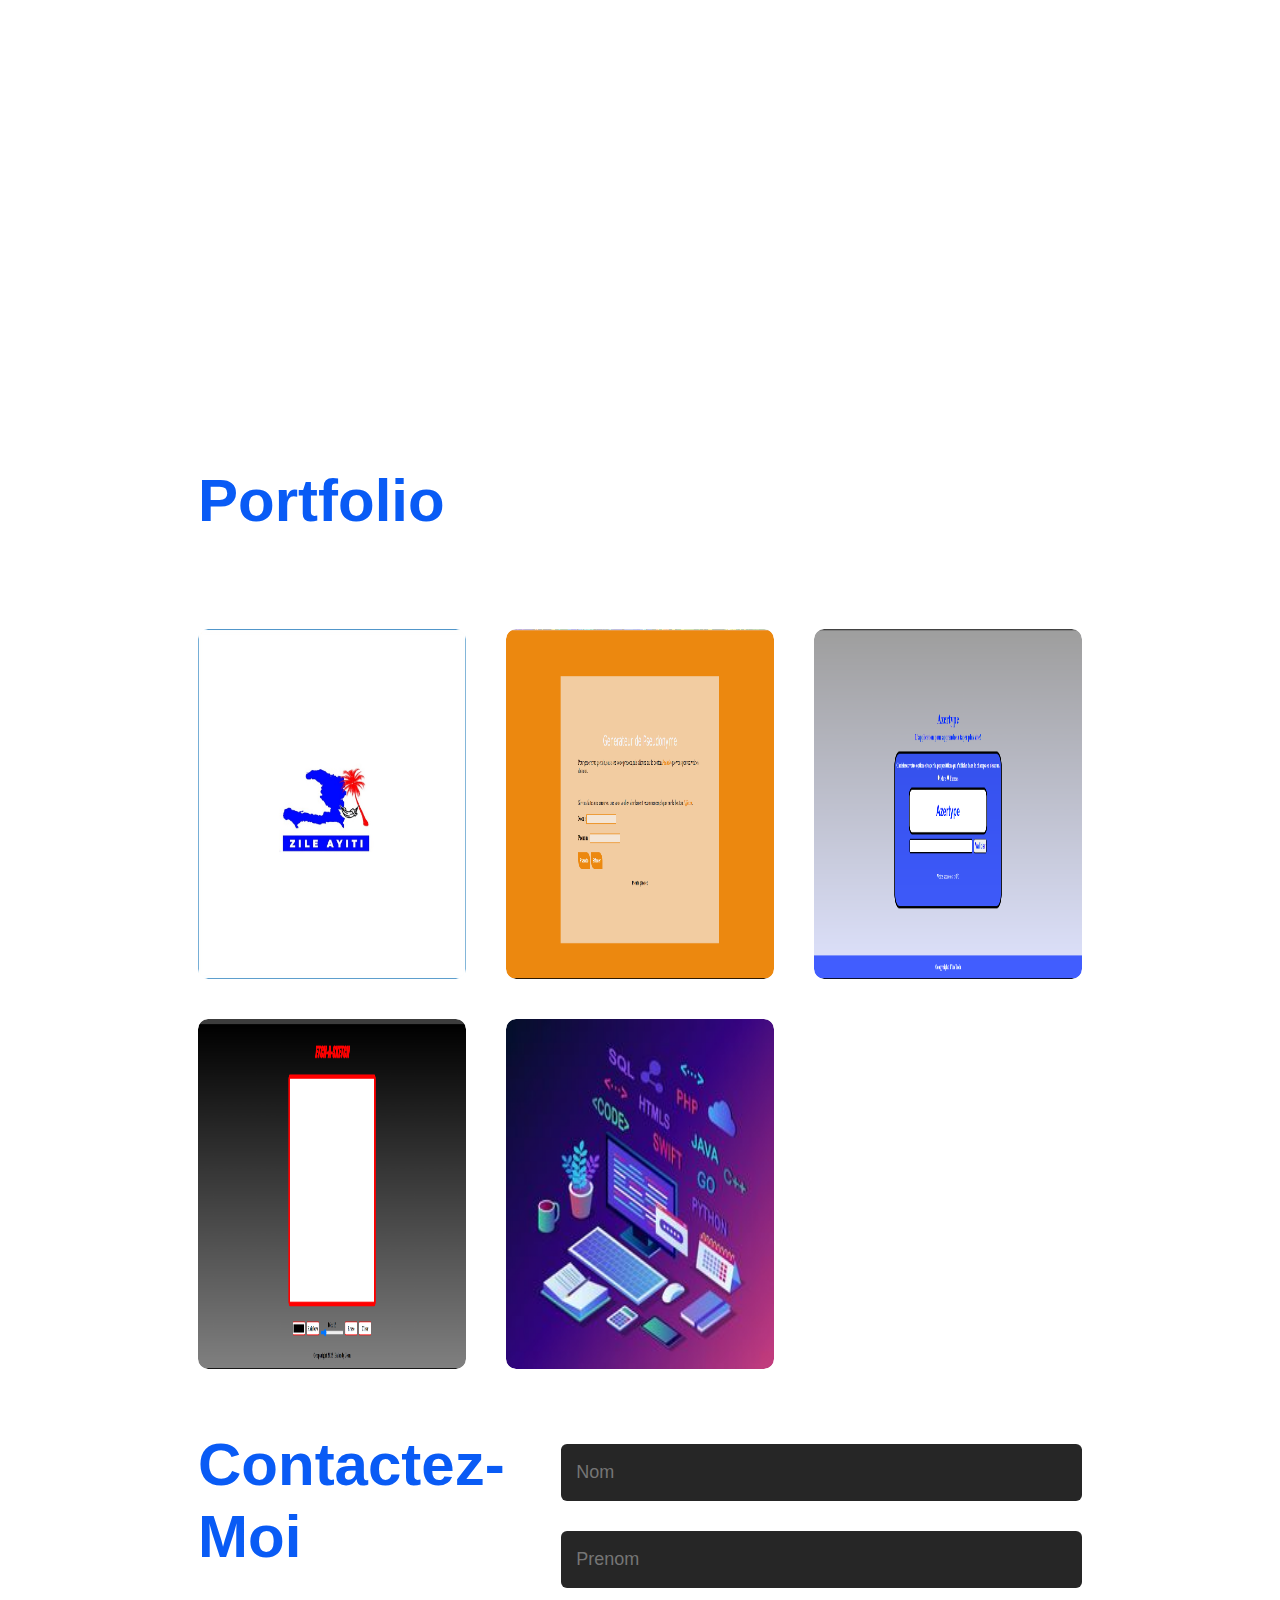
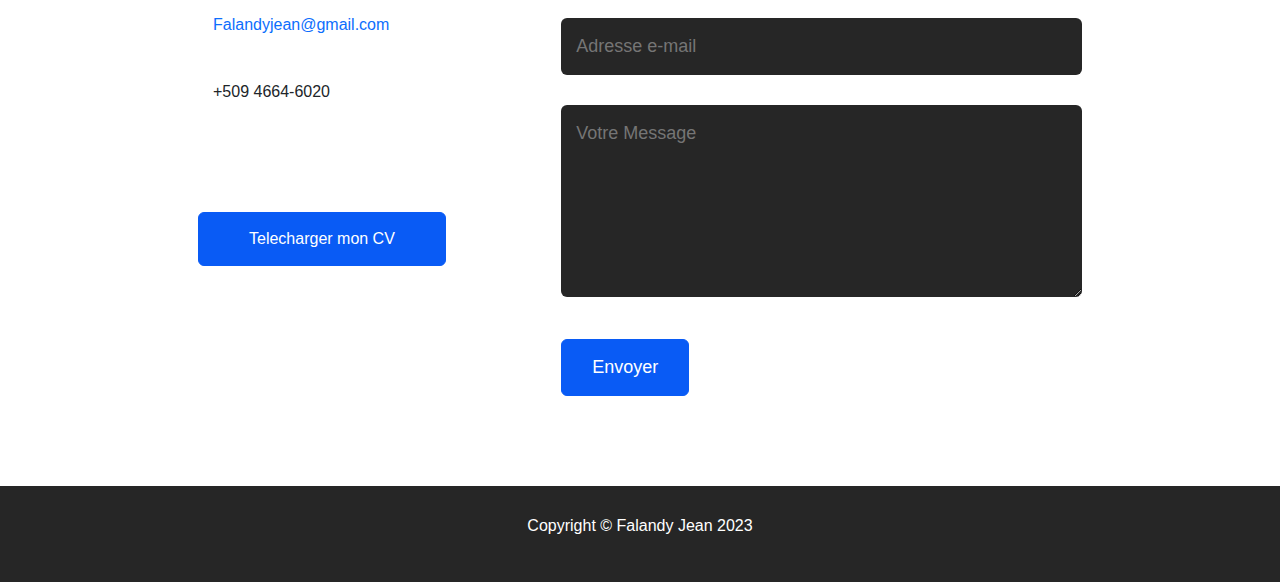
==== commit ffa3283c: "adding project" ====
--- a/index.html
+++ b/index.html
@@ -144,6 +144,22 @@
                     </div>
 
                     <div class="Blog">
+                        <img src="IMAGES/azertype.png" alt="interface de AzerType">
+                        <div class="layer">
+                            <h2>AzerType</h2>
+                            <a href="https://falandyjean.github.io/AzerType/"><i class="fa-solid fa-arrow-up-right-from-square"></i></a>
+                        </div>
+                    </div>
+
+                    <div class="Blog">
+                        <img src="IMAGES/scketch.png" alt="interface de Etch-A-Scketch">
+                        <div class="layer">
+                            <h2>Etch-A-Sketch</h2>
+                            <a href="https://falandyjean.github.io/Etch-A-Sketch/"><i class="fa-solid fa-arrow-up-right-from-square"></i></a>
+                        </div>
+                    </div>
+
+                    <div class="Blog">
                         <img src="IMAGES/riva.jpg">
                         <div class="layer">
                             <h2>FineTech</h2>
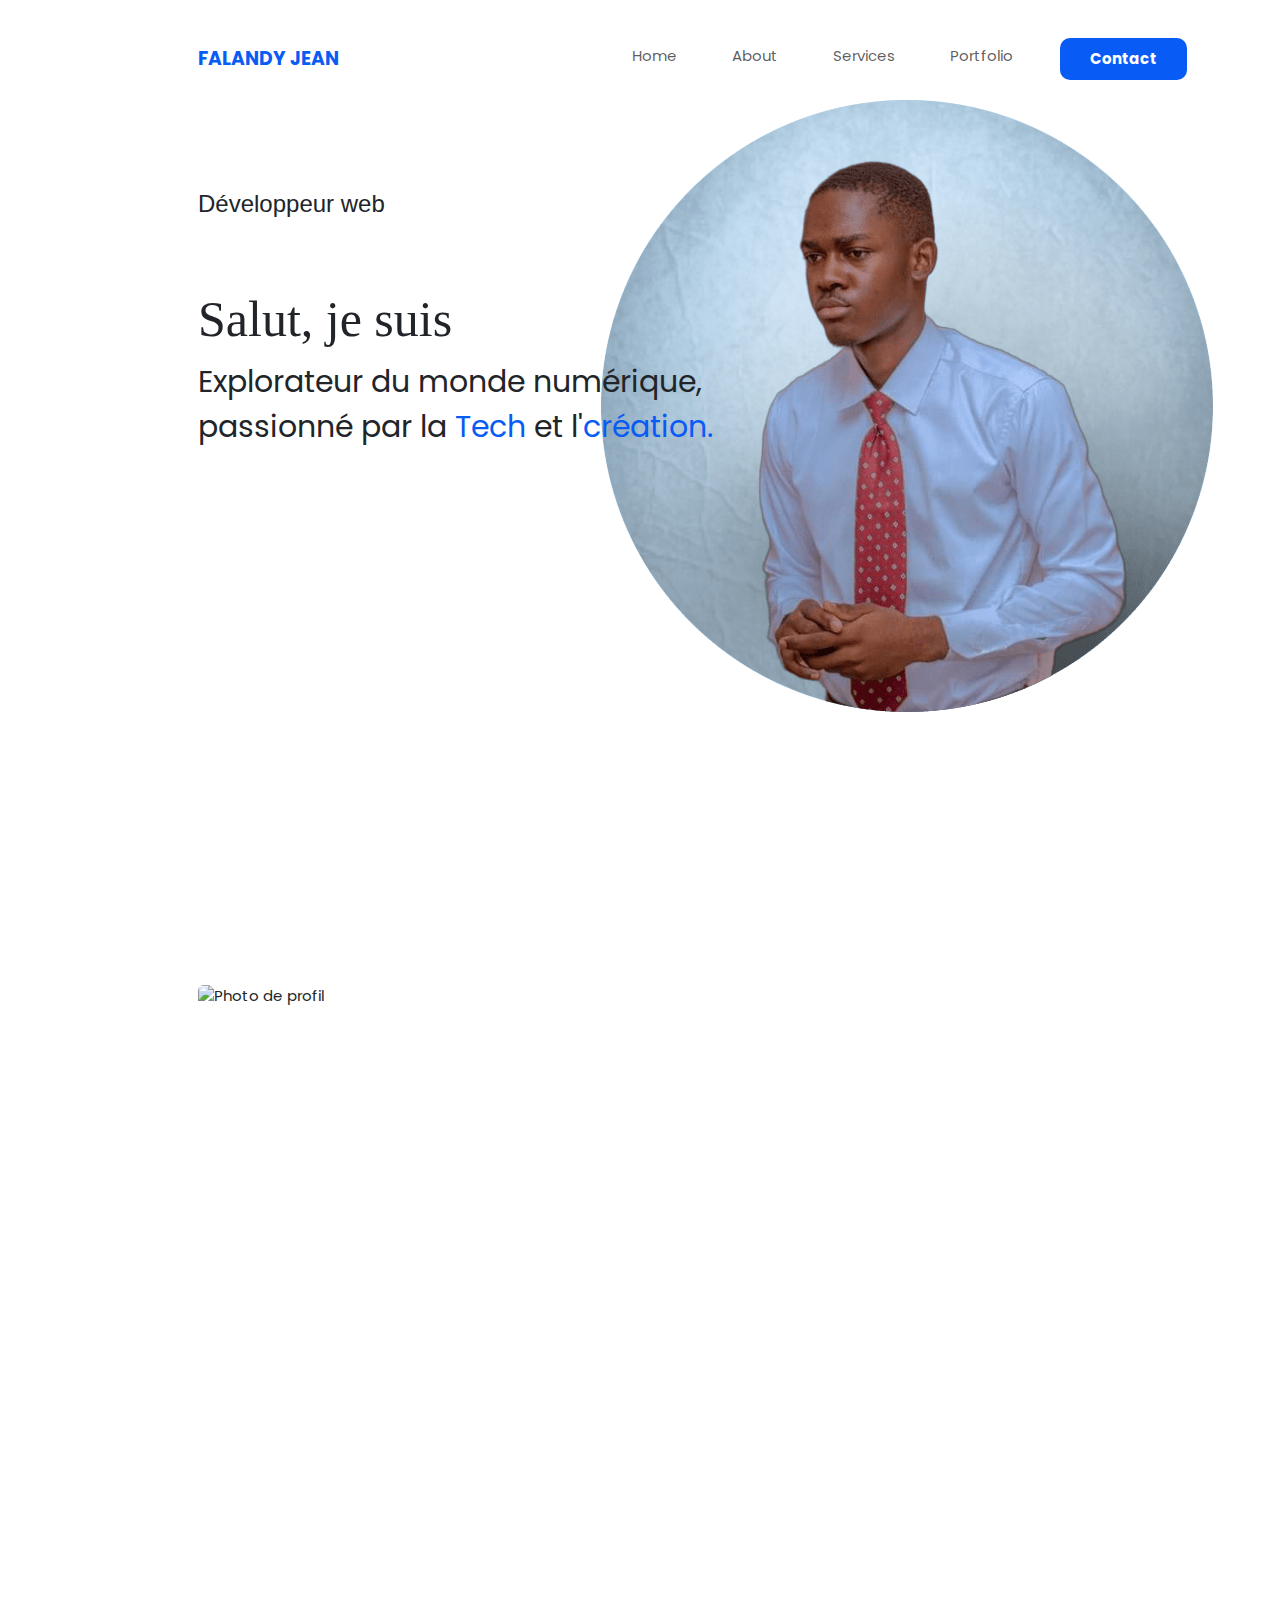
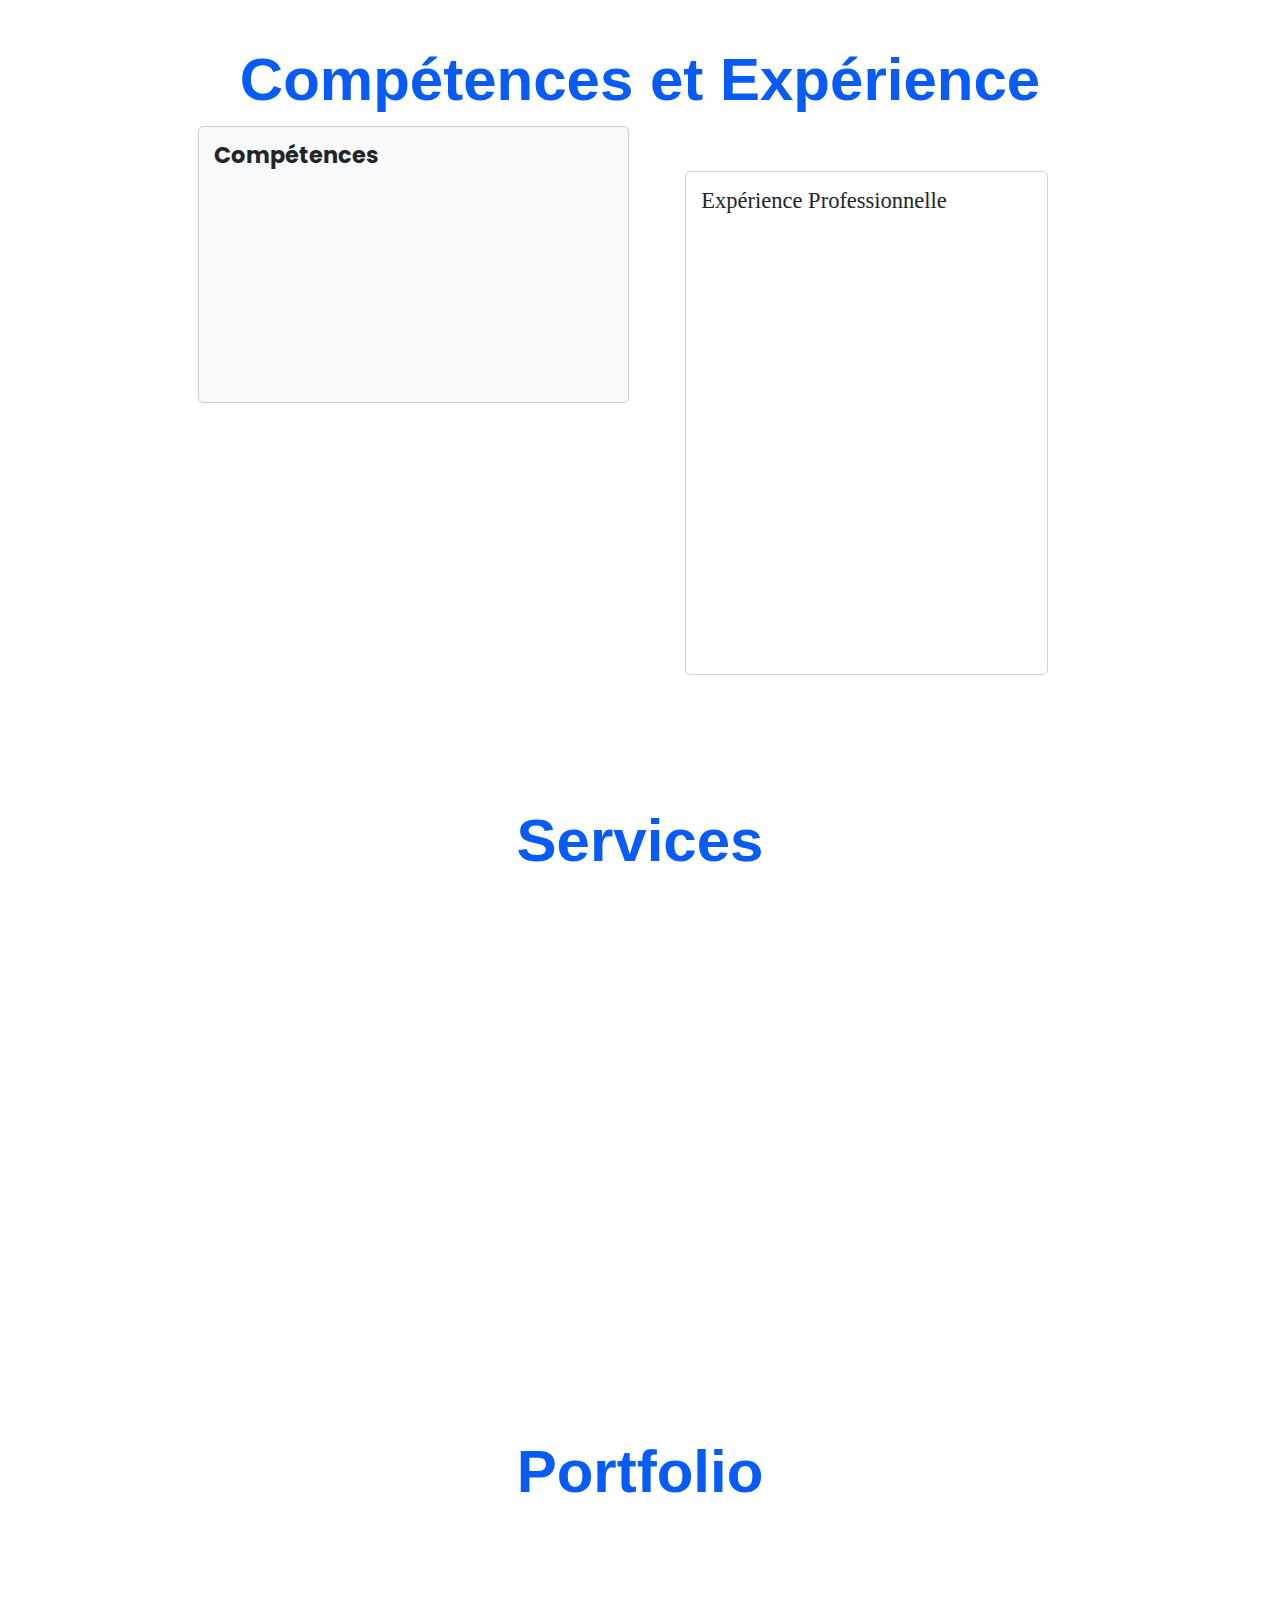
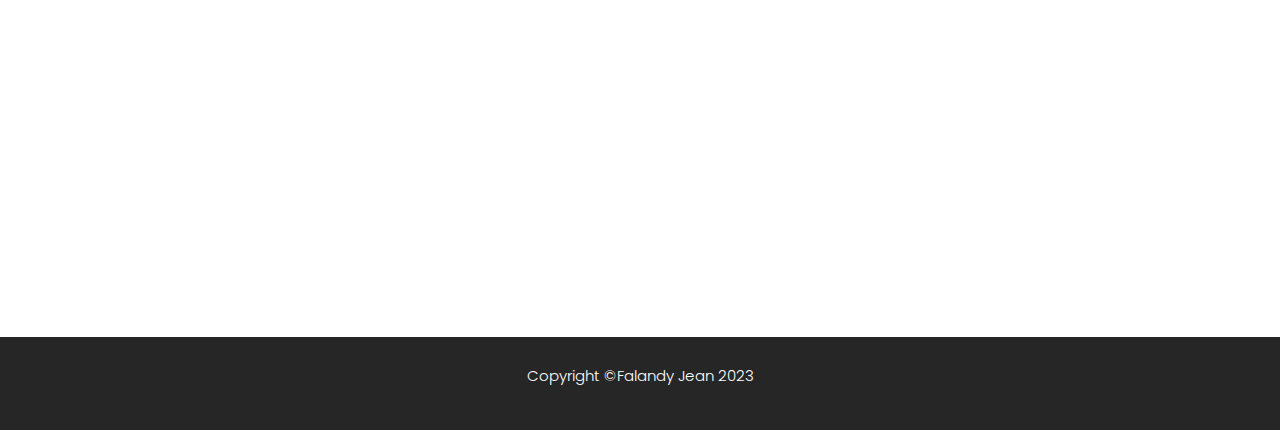
==== commit 5fb66041: "mwen met yon ti data-aos nan competences lan" ====
--- a/index.html
+++ b/index.html
@@ -3,27 +3,26 @@
 
 <head>
     <meta charset="UTF-8">
-    <meta name="description" content="CV de Falandy JEAN">
+    <meta name="description" content="CV de Falandy JEAN"> 
+    <meta http-equiv="X-UA-Compatible" content="IE=edge">
     <meta name="viewport" content="width=device-width, initial-scale=1, shrink-to-fit=no">
 
     <title>Mon Portfolio Site Web</title>
 
     <link rel="stylesheet" href="CSS/bootstrap.min.css">
+    <link rel="stylesheet" href="https://www.w3schools.com/w3css/4/w3.css">
     <link href="https://unpkg.com/aos@2.3.1/dist/aos.css" rel="stylesheet">
     <link rel="stylesheet" href="CSS/style.css">
+    <link rel="stylesheet" href="CSS/particles.css">
     <link rel="stylesheet" href="CSS/mobile.css" media="screen and (max-width: 768px)">
-    <link rel="stylesheet" href="CSS/tablette.css" media="screen and (min-width: 769px) and (max-width: 1200px)">
+    <link rel="stylesheet" href="CSS/tablette.css" media="screen and (min-width: 768px) and (max-width: 1023px)">
 
     <link rel="shortcut icon" href="IMAGES/letterF.png">
     <link rel="preconnect" href="https://fonts.gstatic.com" crossorigin>
-
-    <script src="https://code.jquery.com/jquery-3.6.0.min.js"></script>
-    <script src="https://stackpath.bootstrapcdn.com/bootstrap/4.5.2/js/bootstrap.min.js"></script>
-    <script src="https://unpkg.com/aos@2.3.1/dist/aos.js"></script>
-    <script src="https://kit.fontawesome.com/16d512547d.js" crossorigin="anonymous"></script>
 </head>
 
 <body>
+    <div id="particles-js"></div>
     <div id="header">
         <div class="container">
             <nav class="navbar navbar-expand-lg navbar-light">
@@ -32,16 +31,15 @@
                     <span class="navbar-toggler-icon"></span>
                 </button>
                 <div class="collapse navbar-collapse" id="navbarNav">
-                    <button class="navbar-toggler close-toggler" type="button" aria-label="Close">
-                        <span class="navbar-toggler-icon"></span>
-                    </button>
+                    <button class="navbar-toggler close-toggler" type="button" aria-label="Close"></button>
                     
                     <ul class="navbar-nav">
                         <div class="navbar-header d-block d-md-none">
-                            <img src="IMAGES/IMG_9261.jpg" alt="Logo" class="navbar-logo profile-image">
+                            <img src="IMAGES/moi.jpg" alt="Logo" class="navbar-logo profile-image">
+                            <h2 id="nom">Falandy Jean</h2>
                         </div>
                         <li class="nav-item active">
-                            <a class="nav-link" href="#header">Home <span class="sr-only"></span></a>
+                            <a class="nav-link" href="#header" id="home">Home <span class="sr-only"></span></a>
                         </li>
                         <li class="nav-item">
                             <a class="nav-link" href="#about">About</a>
@@ -52,9 +50,6 @@
                         <li class="nav-item">
                             <a class="nav-link" href="#projet">Portfolio</a>
                         </li>
-                        <!--<li class="nav-item">
-                            <a class="nav-link" href="#blog">Blog</a>
-                        </li>-->
                         <li class="nav-item">
                             <a class="nav-link" href="#contact1" id="contact">Contact</a>
                         </li>
@@ -66,7 +61,7 @@
                 <div id="info">
                     <h3>Développeur web</h3>
                     <h2 id="animation">Salut, je suis <span>Falandy</span></h2>
-                    <p>Explorateur du monde numérique, passionné par la <span>Tech</span> et la <span>création.</span></p>
+                    <p>Explorateur du monde numérique, passionné par la <span>Tech</span> et l'<span>création.</span></p>
                 </div>
             </div>
         </div>
@@ -75,43 +70,123 @@
             <div class="container">
                 <div class="row">
                     <div class="col-md-6">
-                        <img src="IMAGES/IMG_9261.jpg" class="img-fluid rounded data-aos='fade-up'" alt="Photo de profil" id="profile">
-                    </div>
-                    <div class="col-md-6">
-                        <h1 class="sous-titre mt-4 mt-md-0 data-aos='fade-up'">A Propos de Moi</h1>
-                        <p id="texte" data-aos='fade-up'>
-                            Salut, je suis Falandy, passionné par le développement web et l'utilisation de plateformes no code. Je suis convaincu du pouvoir transformateur de la technologie. 
-                            À travers mes projets, je m'efforce de repousser les limites pour créer des solutions innovantes. <br>
-
-                            Spécialisé dans la conception et le développement de sites web interactifs, j'utilise des technologies 
-                            telles que HTML, CSS et JavaScript. Bien que mon portfolio ne comporte pas actuellement de projets spécifiques, 
-                            il reflète mon engagement et mes compétences techniques.
+                        <img src="IMAGES/profile-pic-1.jpg" class="img-fluid rounded data-aos='fade-up'" alt="Photo de profil" id="profile">
+                    </div>
+                    <div class="col-md-6" data-aos='fade-left' data-aos-duration = "1000" id="about-right">
+                        <h1 class="sous-titre mt-4 mt-md-0">A Propos de Moi</h1>
+                        <p id="texte">
+                            En tant qu'étudiant passionné d'informatique, je me définis comme un explorateur du monde numérique. Ma fascination 
+                            pour les dernières avancées technologiques m'a conduit à développer des compétences approfondies en programmation, 
+                            notamment avec HTML, CSS et JavaScript.
+                        
+                            <br><br>
+                            Mon champ d'expertise s'étend également à des domaines spécifiques tels que le développement sur Shopify et la c
+                            réation graphique avec Canva. Mon objectif ultime est de devenir indépendant en continuant d'acquérir des 
+                            connaissances pointues.
+                        
+                            <br><br>
+                            Au-delà du code, ma passion pour la création se traduit par ma capacité à concevoir des expériences utilisateur 
+                            exceptionnelles. Mon engagement envers l'apprentissage continu définit ma vision en tant que professionnel de 
+                            la technologie.
                         </p>
                         
                     </div>
                       
+                </div>
+            </div>
+        </div>
+
+ <!---------------------------------------------------------------------------Competences------------------------------------------------------------------------------------>
+        <div class="container">
+            <h1 class="sous-titre">Compétences et Expérience</h1>
+
+            <div class="row" id="competenceExperience">
+
+                <!-- Colonne Compétences -->
+                <div class="col-md-6">
+                    <div class="Body-list">
+                        <div class="card text-gray bg-light mb-3">
+                            <div class="card-body">
+
+                                <p class="h4"><b><i class="fa fa-cogs fa-fw mr-2 text-teal"></i>Compétences</b></p>
+
+                                <div class="Skill-item" data-aos='fade-right' data-aos-duration="1100">
+                                    <p>HTML/CSS</p>
+                                    <div class="progress">
+                                        <div class="progress-bar bg-green" role="progressbar" style="width:90%" aria-valuenow="90" aria-valuemin="0" aria-valuemax="100">90%</div>
+                                    </div>
+                                </div>
+
+                                <div class="Skill-item" data-aos='fade-right' data-aos-duration="1100">
+                                    <p>JavaScript</p>
+                                    <div class="progress">
+                                        <div class="progress-bar bg-green" role="progressbar" style="width:80%" aria-valuenow="80" aria-valuemin="0" aria-valuemax="100">80%</div>
+                                    </div>
+                                </div>
+
+                                <div class="Skill-item" data-aos='fade-right' data-aos-duration="1100">
+                                    <p>MongoDB</p>
+                                    <div class="progress">
+                                        <div class="progress-bar bg-green" role="progressbar" style="width:75%" aria-valuenow="75" aria-valuemin="0" aria-valuemax="100">75%</div>
+                                    </div>
+                                </div>
+
+                                <div class="Skill-item" data-aos='fade-right' data-aos-duration="1100">
+                                    <p>Express.JS</p>
+                                    <div class="progress">
+                                        <div class="progress-bar bg-green" role="progressbar" style="width:50%" aria-valuenow="50" aria-valuemin="0" aria-valuemax="100">50%</div>
+                                    </div>
+                                </div>
+
+                            </div>
+                        </div><br>
+                    </div>
+                </div>
+
+                <!-- Colonne Expérience Professionnelle -->
+                <div class="col-md-6" id="experience">
+                    <div class="card mb-3">
+                        <div class="card-body">
+                            <h2 class="h4"><i class="fa fa-suitcase fa-fw mr-2 text-teal"></i>Expérience Professionnelle</h2>
+
+                            <div data-aos='fade-right' data-aos-duration="1100">
+                                <h5 class="h6"><b>Coordinnateur Startups Hult - Hult Prize ESIH</b></h5>
+                                <h6 class="text-teal"><i class="fa fa-calendar fa-fw mr-1"></i>Octobre 2023 - <span class="badge badge-pill badge-teal">A nos jours</span></h6>
+                                <p>Mon rôle est d'accompagner les entrepreneurs en termes de communication et de faire en sorte qu'ils vivent la meilleure expérience possible lors de ce concours à l'ESIH !</p>
+                                <hr>
+                            </div>
+
+                            <div data-aos='fade-right' data-aos-duration="1100">
+                                <h5 class="h6"><b>Assistant Informatique Stage - Food For The Poor</b></h5>
+                                <h6 class="text-teal"><i class="fa fa-calendar fa-fw mr-1"></i>Juillet 2023 - Septembre 2023</h6>
+                                <p>Support technique · Système de noms de domaine (DNS) · Microsoft Outlook · Service client · Développement web · Gestion des services informatiques</p>
+                                <hr>
+                            </div>
+
+                        </div>
+                    </div>
                 </div>
             </div>
         </div>
 <!----------------------------------------------------------------------------Services----------------------------------------------------------------------------------->
         <div id="service">
             <div class="container">
-                <h1 class="sous-titre">Mes Services</h1>
+                <h1 class="sous-titre">Services</h1>
                 <div class="services-list">
-                    <div data-aos='fade-up'>
+                    <div data-aos='fade-right' data-aos-duration = "1100">
                         <i class="fa-solid fa-code"></i>
                         <h2>Creation de Site Web</h2>
                         <p>Je crée des sites web uniques et personnalisés en fonction des besoins et des objectifs de mes clients. Chaque site est conçu avec une attention particulière aux détails, à l'esthétique et à l'expérience utilisateur.</p>
                     </div>
 
-                    <div data-aos='fade-up'>
+                    <div data-aos='fade-right' data-aos-duration = "1100">
                         <i class="fa-solid fa-check"></i>
                         <h2>Optimisation des Performances Web</h2>
                         <p>Mon expertise réside dans l'optimisation des performances de votre présence en ligne. Je m'engage à accélérer le chargement de vos pages web, à améliorer l'efficacité de vos applications et à garantir une expérience utilisateur fluide.</p>
                     </div>
                     
 
-                    <div data-aos='fade-up'>
+                    <div data-aos='fade-right' data-aos-duration = "1100">
                         <i class="fa-brands fa-app-store"></i>
                         <h2>Creation d'Application Mobile</h2>
                         <p>Je crée des applications mobiles personnalisées pour les plateformes Android et iOS. En travaillant en étroite collaboration avec vous, je transforme vos idées en applications mobiles fonctionnelles et esthétiques.</p>
@@ -120,122 +195,73 @@
                 </div>
             </div>
         </div>
- <!---------------------------------------------------------------------------Projets------------------------------------------------------------------------------------>
+   
+<!------------------------------------------------------------------------------(Blog)  transforme en Portfolio------------------------------------------------------------------------------------->
         <div id="projet">
             <div class="container">
-                <h1 class="sous-titre data-aos='fade-up'">Portfolio</h1>
-                <h3 data-aos='fade-up'>Tout ces projet sont en construction!!!</h3>
-
-                <div class="Blog-list">
-                    <div class="Blog">
-                        <img src="IMAGES/zile.jpg">
-                        <div class="layer">
-                            <h2>Zile Ayiti</h2>
-                            <a href="https://falandyjean.github.io/ZileAyiti/"><i class="fa-solid fa-arrow-up-right-from-square"></i></a>
-                        </div>
-                    </div>
-
-                    <div class="Blog">
-                        <img src="IMAGES/pseudo.png" alt="interface de mon generateur de pseudo">
-                        <div class="layer">
-                            <h2>Un Generateur de Pseudonyme a</h2>
-                            <a href="https://falandyjean.github.io/GenerateurPseudo/"><i class="fa-solid fa-arrow-up-right-from-square"></i></a>
-                        </div>
-                    </div>
-
-                    <div class="Blog">
-                        <img src="IMAGES/azertype.png" alt="interface de AzerType">
-                        <div class="layer">
-                            <h2>AzerType</h2>
-                            <a href="https://falandyjean.github.io/AzerType/"><i class="fa-solid fa-arrow-up-right-from-square"></i></a>
-                        </div>
-                    </div>
-
-                    <div class="Blog">
-                        <img src="IMAGES/scketch.png" alt="interface de Etch-A-Scketch">
-                        <div class="layer">
-                            <h2>Etch-A-Sketch</h2>
-                            <a href="https://falandyjean.github.io/Etch-A-Sketch/"><i class="fa-solid fa-arrow-up-right-from-square"></i></a>
-                        </div>
-                    </div>
-
-                    <div class="Blog">
-                        <img src="IMAGES/riva.jpg">
-                        <div class="layer">
-                            <h2>FineTech</h2>
-                            <a href="https://falandyjean.github.io/FineTech/"><i class="fa-solid fa-arrow-up-right-from-square"></i></a>
-                        </div>
-                    </div>
-
-                </div>
-            </div>
-        </div>       
-<!------------------------------------------------------------------------------Blog------------------------------------------------------------------------------------->
-        <div id="blog" hidden>
-            <div class="container">
-            <h1 class="sous-titre">Blog</h1>
-                <div class="Blog-list data-aos='fade-up'">
-
-                    <div class="Blog">
-                        <img src="IMAGES/code.jpg">
-                        <h4>Programmation Web</h4>
-                        <div class="layer">
-                            <h2>Introduction à la programmation web</h2>
-                            <p>Dans cet article, nous allons explorer les bases de la programmation.</p>
-                            <a href="https://alexsoyes.com/"><i class="fa-solid fa-arrow-up-right-from-square"></i></a>
-                        </div>
-                    </div>
-
-                    <div class="Blog">
-                        <img src="IMAGES/python.jpg">
-                        <h4>Programmation Python</h4>
-                        <div class="layer">
-                            <h2>Le langage Python</h2>
-                            <p>Dans cet article, nous allons explorer le langage python.</p>
-                            <a href="https://www.commentcoder.com/python/"><i class="fa-solid fa-arrow-up-right-from-square"></i></a>
-                        </div>
-                    </div>
-
-                    <div class="Blog">
-                        <img src="IMAGES/langages.jpg">
-                        <h4>Langages populaires</h4>
-                        <div class="layer">
-                            <h2>Les langages de programmation populaires</h2>
-                            <p>Découvrez les langages de programmation les plus utilisés et leurs utilisations principales.</p>
-                            <a href="https://www.codeur.com/blog/top-langages-de-programmation/"><i class="fa-solid fa-arrow-up-right-from-square"></i></a>
-                        </div>
-                    </div>
-
-                    <div class="Blog">
-                        <img src="IMAGES/site.jpg">
-                        <h4>Technologie</h4>
-                        <div class="layer">
-                            <h2>Les tendances technologiques à surveiller</h2>
-                            <p>Découvrez les dernières tendances technologiques telles que l'intelligence artificielle, l'Internet des objets et la réalité virtuelle.</p>
-                            <a href="https://e-sandaga.com/les-tendances-technologiques-a-surveiller/"><i class="fa-solid fa-arrow-up-right-from-square"></i></a>
-                        </div>
-                    </div>
-
-                    <div class="Blog">
-                        <img src="IMAGES/clavier.jpg">
-                        <h4>Taper</h4>
-                        <div class="layer">
-                            <h2>Taper comme un pro</h2>
-                            <p><p>Dans cet article, nous allons vous donner des conseils pour améliorer votre vitesse et votre précision de frappe au clavier.</p></p>
-                            <a href="https://www.paperblog.fr/3944151/taper-plus-vite-au-clavier-comme-un-pro/"><i class="fa-solid fa-arrow-up-right-from-square"></i></a>
-                        </div>
-                    </div>
-
-                    <div class="Blog">
-                        <img src="IMAGES/threads.jpg">
-                        <h4>Lancement de Threads</h4>
-                        <div class="layer">
-                            <h2>Meta lance son réseau social Threads</h2>
-                            <p>Dans cet article, nous allons vous parler un peu du tout nouveau media social lance par meta pour concurrencer Twitter</p>
-                            <a href="https://www.blogdumoderateur.com/threads-concurrent-twitter-lance-meta/"><i class="fa-solid fa-arrow-up-right-from-square"></i></a>
-                        </div>
-                    </div>
-
+                <h1 class="sous-titre">Portfolio</h1>
+                    <div class="Blog-list" data-aos='fade-up' data-aos-duration = "1000">
+
+                        <div class="Blog">
+                            <img src="IMAGES/etch-a-sketch.jpeg">
+                            <h4>Etch-A-Scketch</h4>
+                            <div class="layer">
+                                <h2>Dessiner sur un tableau interactif</h2>
+                                <p>Ajustez la taille du pinceau avec le curseur correspondant. Choisissez une couleur en utilisant la palette ou activez le mode arc-en-ciel. Commencez à dessiner en survolant les cellules du tableau avec la souris. </p>
+                                <a href="https://falandyjean.github.io/Etch-A-Sketch/" target="_blank"><i class="fa-solid fa-arrow-up-right-from-square"></i></a>
+                            </div>
+                        </div>
+
+                        <div class="Blog">
+                            <img src="IMAGES/ciseaux.jpeg">
+                            <h4>Ciseaux Sagas</h4>
+                            <div class="layer">
+                                <h2>Jeu Roche-Papier-Ciseaux</h2>
+                                <p>Ciseaux Saga offre une expérience ludique du célèbre jeu de roche-papier-ciseaux. Affrontez l'ordinateur, choisissez votre arme avec soin et remportez des victoires épiques pour devenir le maître de Ciseaux Saga.</p>
+                                <a href="https://falandyjean.github.io/Ciseaux-Sagas/" target="_blank"><i class="fa-solid fa-arrow-up-right-from-square"></i></a>
+                            </div>
+                        </div>
+
+                        <div class="Blog">
+                            <img src="IMAGES/code.jpg">
+                            <h4>FineTech</h4>
+                            <div class="layer">
+                                <h2>Les tendances technologiques à surveiller</h2>
+                                <p>Découvrez les dernières tendances technologiques avec FineTech, mon Blog.</p>
+                                <a href="https://falandyjean.github.io/FineTech/" target="_blank"><i class="fa-solid fa-arrow-up-right-from-square"></i></a>
+                            </div>
+                        </div>
+
+                        <div class="Blog">
+                            <img src="IMAGES/clavier.jpg">
+                            <h4>AzerType</h4>
+                            <div class="layer">
+                                <h2>Un jeu de saisie</h2>
+                                <p>Découvrez la frénésie de la saisie dans ce jeu captivant ! Améliorez également votre orthographe tout en relevant ce défi stimulant.</p>
+                                <a href="https://falandyjean.github.io/AzerType/" target="_blank"><i class="fa-solid fa-arrow-up-right-from-square"></i></a>
+                            </div>
+                        </div>
+
+                        <div class="Blog">
+                            <img src="IMAGES/calculatrice.jpeg">
+                            <h4>Calculatrice</h4>
+                            <div class="layer">
+                                <h2>Une calculatrice faite avec HTML/CSS et Javascript</h2>
+                                <p>Explorez une réalisation exceptionnelle qui témoigne de mes compétences avancées en JavaScript côté client.</p>
+                                <a href="https://falandyjean.github.io/Calculatrice/" target="_blank"><i class="fa-solid fa-arrow-up-right-from-square"></i></a>
+                            </div>
+                        </div>
+
+                        <div class="Blog">
+                            <img src="IMAGES/pseudo.jpeg">
+                            <h4>Generateur de Pseudo</h4>
+                            <div class="layer">
+                                <h2>Un generateur de pseudo</h2>
+                                <p>Découvrez mon générateur de pseudonymes personnalisé ! Une création unique qui vous permet d'exprimer votre individualité en ligne. </p>
+                                <a href="https://falandyjean.github.io/GenerateurPseudo/" target="_blank"><i class="fa-solid fa-arrow-up-right-from-square"></i></a>
+                            </div>
+                        </div>
+                    </div>
                 </div>
             </div>
         </div>
@@ -244,18 +270,25 @@
         <div id="contact1">
             <div class="container">
                 <div class="row">
-                    <div class="contact-left">
-                        <h1 class="sous-titre data-aos='fade-up'">Contactez-Moi</h1>
-                        <p><i class="fa-solid fa-paper-plane"></i><a href="mailto:falandyjean@gmail.com">Falandyjean@gmail.com</a></p>
-                        <p><i class="fa-solid fa-square-phone"></i>+509 4664-6020</p>
+                    <div class="contact-left Blog" data-aos='fade-up' data-aos-duration="1200">
+                        <h1 class="sous-titre">Contactez-Moi</h1>
+                        <p>
+                            <i class="fa-solid fa-paper-plane"></i>
+                            <a href="mailto:falandyjean@gmail.com">Falandyjean@gmail.com</a>
+                        </p>
+
+                        <p>
+                            <i class="fa-solid fa-square-phone"></i>+509 4664-6020
+                        </p>
+
                         <div class="social-icons">
-                            <a href="www.facebook.com/falandyjean"><i class="fa-brands fa-facebook"></i></a>
+                            <a href="https://www.facebook.com/falandyjean"><i class="fa-brands fa-facebook"></i></a>
                             <a href="https://www.linkedin.com/in/falandy-jean-148b8a223"><i class="fa-brands fa-linkedin"></i></a>
                             <a href="Https://www.github.com/FalandyJEAN"><i class="fa-brands fa-github"></i></a>
                         </div>
-                        <a href="IMAGES/Cv1-Falandy.pdf" download class="btn btn2">Telecharger mon CV</a>
-                    </div>
-                    <div class="contact-right">
+                        <a href="IMAGES/Cv1-Falandy.pdf" download class="btn btn2">Téléchargez mon CV</a>
+                    </div>
+                    <div class="contact-right col-md-6" data-aos='fade-up'>
                         <form name="submit-to-google-sheet">
                             <input type="text" name="Nom" placeholder="Nom" required>
                             <input type="text" name="Prenom" placeholder="Prenom" required>
@@ -271,12 +304,25 @@
         <button onclick="scrollToTop()" id="scrollToTopButton" title="Remonter"><i class="fa-solid fa-arrow-up"></i></button>
 
         <div class="copyright">
-            <p>Copyright © Falandy Jean 2023</p>
+            <p>Copyright ©<a href="#header">Falandy Jean</a> 2023</p>
         </div>
        
-  
+        <script src="https://code.jquery.com/jquery-3.6.0.min.js"></script>
+        <script src="https://stackpath.bootstrapcdn.com/bootstrap/4.5.2/js/bootstrap.min.js"></script>
+        <script defer src="https://use.fontawesome.com/releases/v5.7.2/js/all.js" integrity="sha384-0pzryjIRos8mFBWMzSSZApWtPl/5++eIfzYmTgBBmXYdhvxPc+XcFEk+zJwDgWbP" crossorigin="anonymous"></script>
+        <script src="https://unpkg.com/aos@2.3.1/dist/aos.js"></script>
+
+        
+        <script src="http://cdn.jsdelivr.net/particles.js/2.0.0/particles.min.js"></script> <!-- stats.js lib -->
+        <script src="http://threejs.org/examples/js/libs/stats.min.js"></script>
+        
+        <link href="https://fonts.googleapis.com/css?family=Poppins" rel="stylesheet"/>
+        <link rel="stylesheet" href="https://cdn.rawgit.com/konpa/devicon/df6431e323547add1b4cf45992913f15286456d3/devicon.min.css"/>
+        <script src="https://kit.fontawesome.com/16d512547d.js" crossorigin="anonymous"></script>
         <script>AOS.init()</script>
 		<script src="JS/script.js"></script>
+        <script src="JS/particles.js"></script>
+        <script src="JS/app.js"></script>
     </body>
 
 </html>
--- a/CSS/style.css
+++ b/CSS/style.css
@@ -166,22 +166,65 @@
 .sous-titre{
     font-size: 60px;
     font-weight: 600;
-}
-
-.tab-titres{
-    display: flex;
-    margin: 20px 0 40px;
-}
-
-.tab-links{
-   margin-right: 50px;
-   font-size: 18px;
-   font-weight: 500;
-   cursor: pointer; 
-   position: relative;
-}
-
-
+    text-align: center;
+}
+
+/*----------------------------------------------------competences-------------------------------------------------------*/
+
+.resume-section {
+    text-align: center;
+    font-size: 1.2rem;
+    color: #4f4f4f;
+    font-family: "Poppins", sans-serif;
+  }
+
+  .list-inline {
+    list-style: none;
+  }
+  
+  .list-icons {
+    font-size: 2.5rem;
+  }
+  
+  #skill-bars {
+    width: 50%;
+    margin: 0 auto;
+  }
+  
+  .progress-bar,
+  .btn {
+    background-image: linear-gradient(
+      to right,
+      #3594dc,
+      #1874cd
+    );
+  }
+  
+  .fa-user-tag,
+  .blue,
+  .list-inline-item i:hover {
+    color: #5fb4e8;
+    transition: all 0.2s ease-in-out;
+  }
+  /*---------------------------Style pour la section Expérience------------------------------------- */
+#experience {
+    padding: 5%;
+}
+
+/* Style pour les éléments d'expérience */
+.experience-item {
+    margin-bottom: 30px;
+}
+
+.experience-item h2 {
+    font-size: 24px;
+    margin-bottom: 5px;
+}
+
+.experience-item p {
+    margin-bottom: 10px;
+    font-size: 16px;
+}
 
 /* --------------------------------------------------------services-------------------------------------------------- */
 #service{
@@ -198,9 +241,6 @@
 
 .services-list{
     display: flex;
-    /*grid-template-columns: repeat(2, minmax(250px, 1fr));/*3 modifie pour le moment en 2*/
-    /*grid-gap: 40px;
-    margin-top: 50px;*/
     gap: 40px;
 }
 
@@ -241,15 +281,20 @@
 /*--------------------------------------------------Blog----------------------------------------------------*/
 .Blog-list{
     display: grid;
-    grid-template-columns: repeat(3, minmax(250px, 1fr));
+    grid-template-columns: repeat(2, minmax(300px, 1fr));
     grid-gap: 40px;
     margin-top: 50px;
+    justify-content: center;
+    align-items: center;
+    min-height: 100vh;
 }
 
 .Blog{
+    display: grid;
     border-radius: 10px;
     position:relative;
     overflow: hidden;
+    align-self: center;
 }
 
 .Blog h4{
--- a/CSS/mobile.css
+++ b/CSS/mobile.css
@@ -1,11 +1,10 @@
 #header {
     width: 100%;
     height: 100vh;
-    background-image: url("../IMAGES/profile-pic-square.png");
+    background-image: url("../IMAGES/profile-pic.png");
     background-size: 80%;
     background-position: center;
-    background-position-y: 25%;
-    margin-bottom: 130px;
+    background-position-y: 100px;
 }
 
 body {
@@ -17,8 +16,8 @@
 nav ul li a {
     color: white !important;
     text-decoration: none;
-    font-size: 25px !important;
-    font-weight: bolder !important;
+    font-size: 25px;
+    font-weight: bolder;
 }
 
 nav ul li {
@@ -27,13 +26,12 @@
 
 div #info {
     margin-top: 50vh;
-    font-size: 15px !important;
+    font-size: 15px;
     width: 100%;
     text-align: center;
 }
 
 .falandy {
-    font-weight: 100;
     font-weight: bold;
 }
 
@@ -60,7 +58,7 @@
     justify-content: center;
     align-items: center;
     width: 100%;
-    height: 100vh;
+    height: 102vh;
     position: fixed;
     top: 0;
     left: 0;
@@ -85,6 +83,12 @@
     font-weight: bold;
 }
 
+nav ul li a::after{
+    background: white;
+    border-bottom: 2px solid white;
+
+}
+
 .navbar-header {
     display: flex;
     flex-direction: column;
@@ -94,8 +98,6 @@
 
 .profile-image {
     margin-bottom: 10px;
-    width: 200px;
-    height: 200px;
     border-radius: 50%;
     display: block;
 }
@@ -141,22 +143,20 @@
 }
 
 .sous-titre {
-    font-size: 35px;
+    font-size: 30px;
+    font-weight: 300;
 }
 
 #profile{
     width: 100%;
-    height: fit-content;
+    min-height: 200px;
 }
 
 #texte{
     text-align: justify;
 }
 
-.tab-links {
-    font-size: 16px;
-    margin-right: 30px;
-}
+
 
 .services-list {
     margin: 20 20px;
@@ -190,13 +190,9 @@
     border: 1px solid #2596be;
 }
 
-
-#scrollToTopButton {
-    width: 45px;
-    height: 45px;
-    position: fixed;
-    bottom: 10px;
-    right: 10px;
-    padding: 10px;
-}
-
+#scrollToTopButton{
+    width: 40px;
+    height: 40px;
+    padding: 7px;
+    bottom: 70px;
+}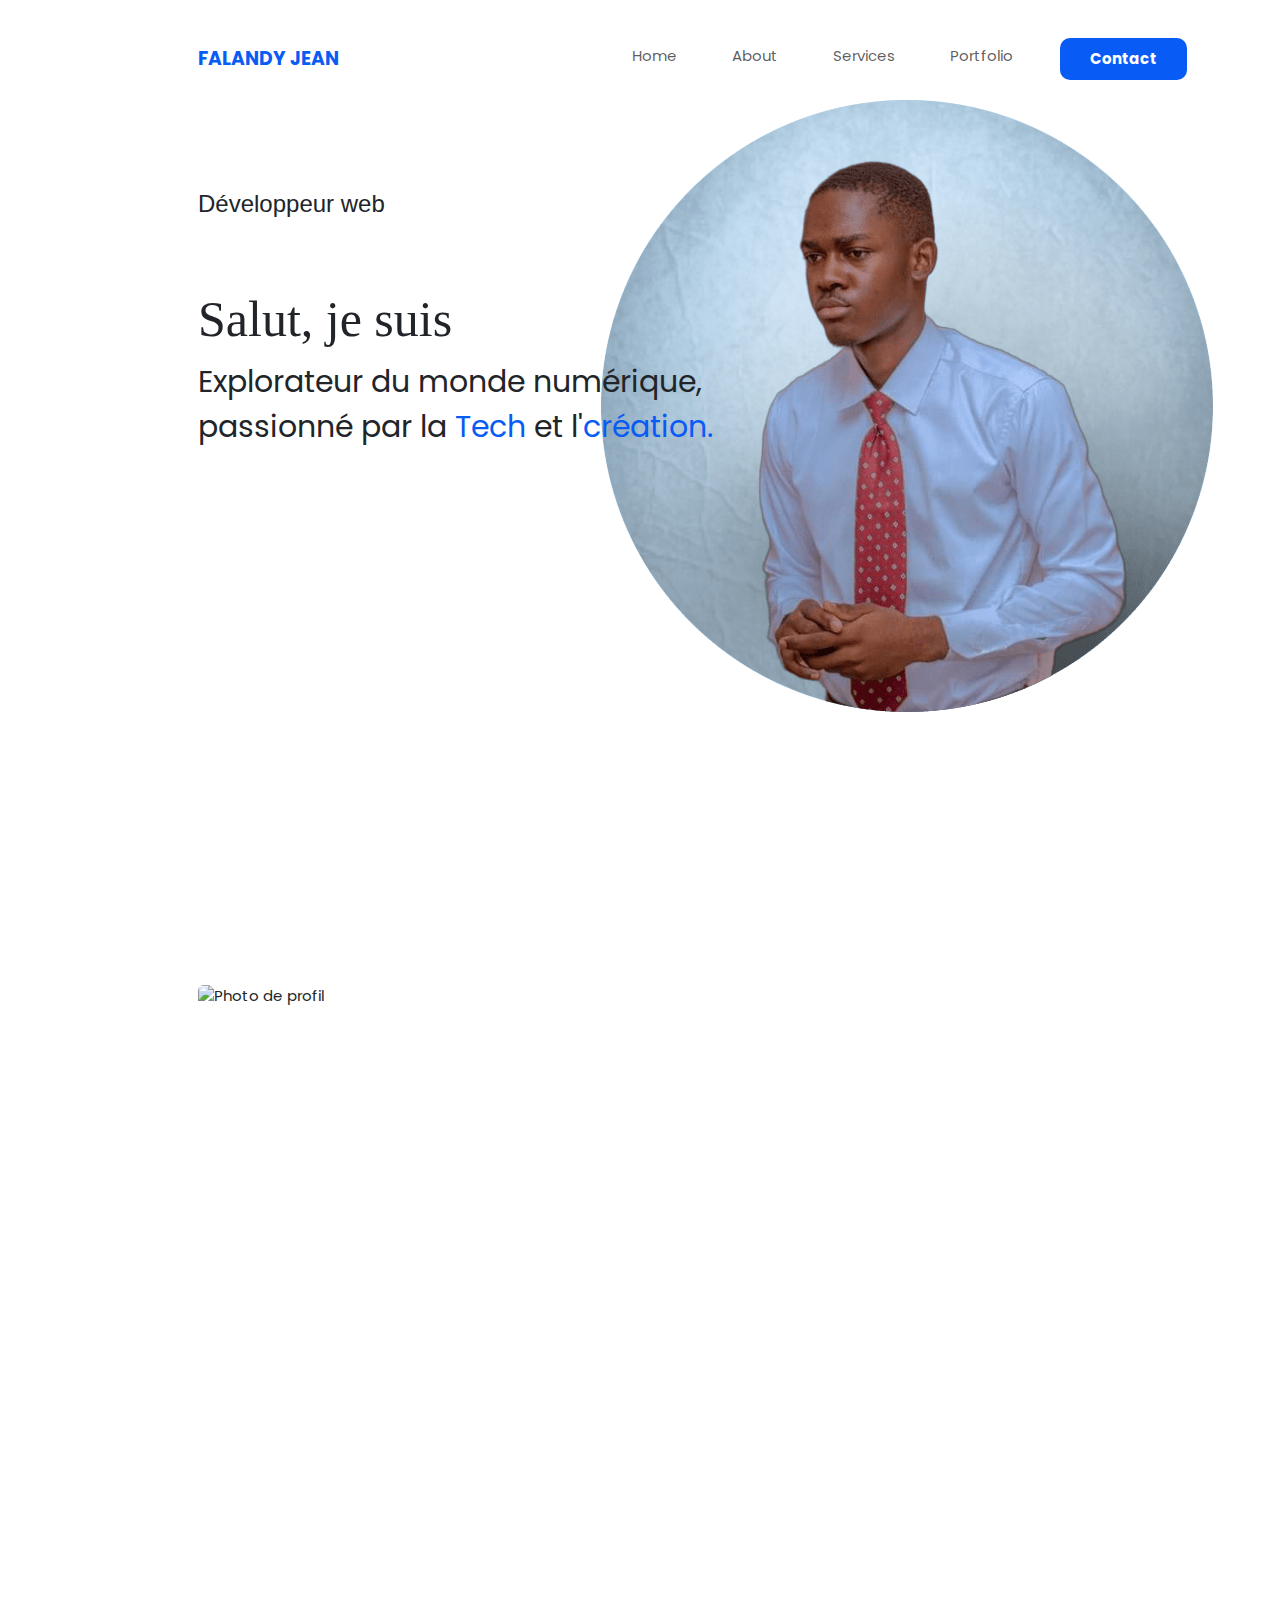
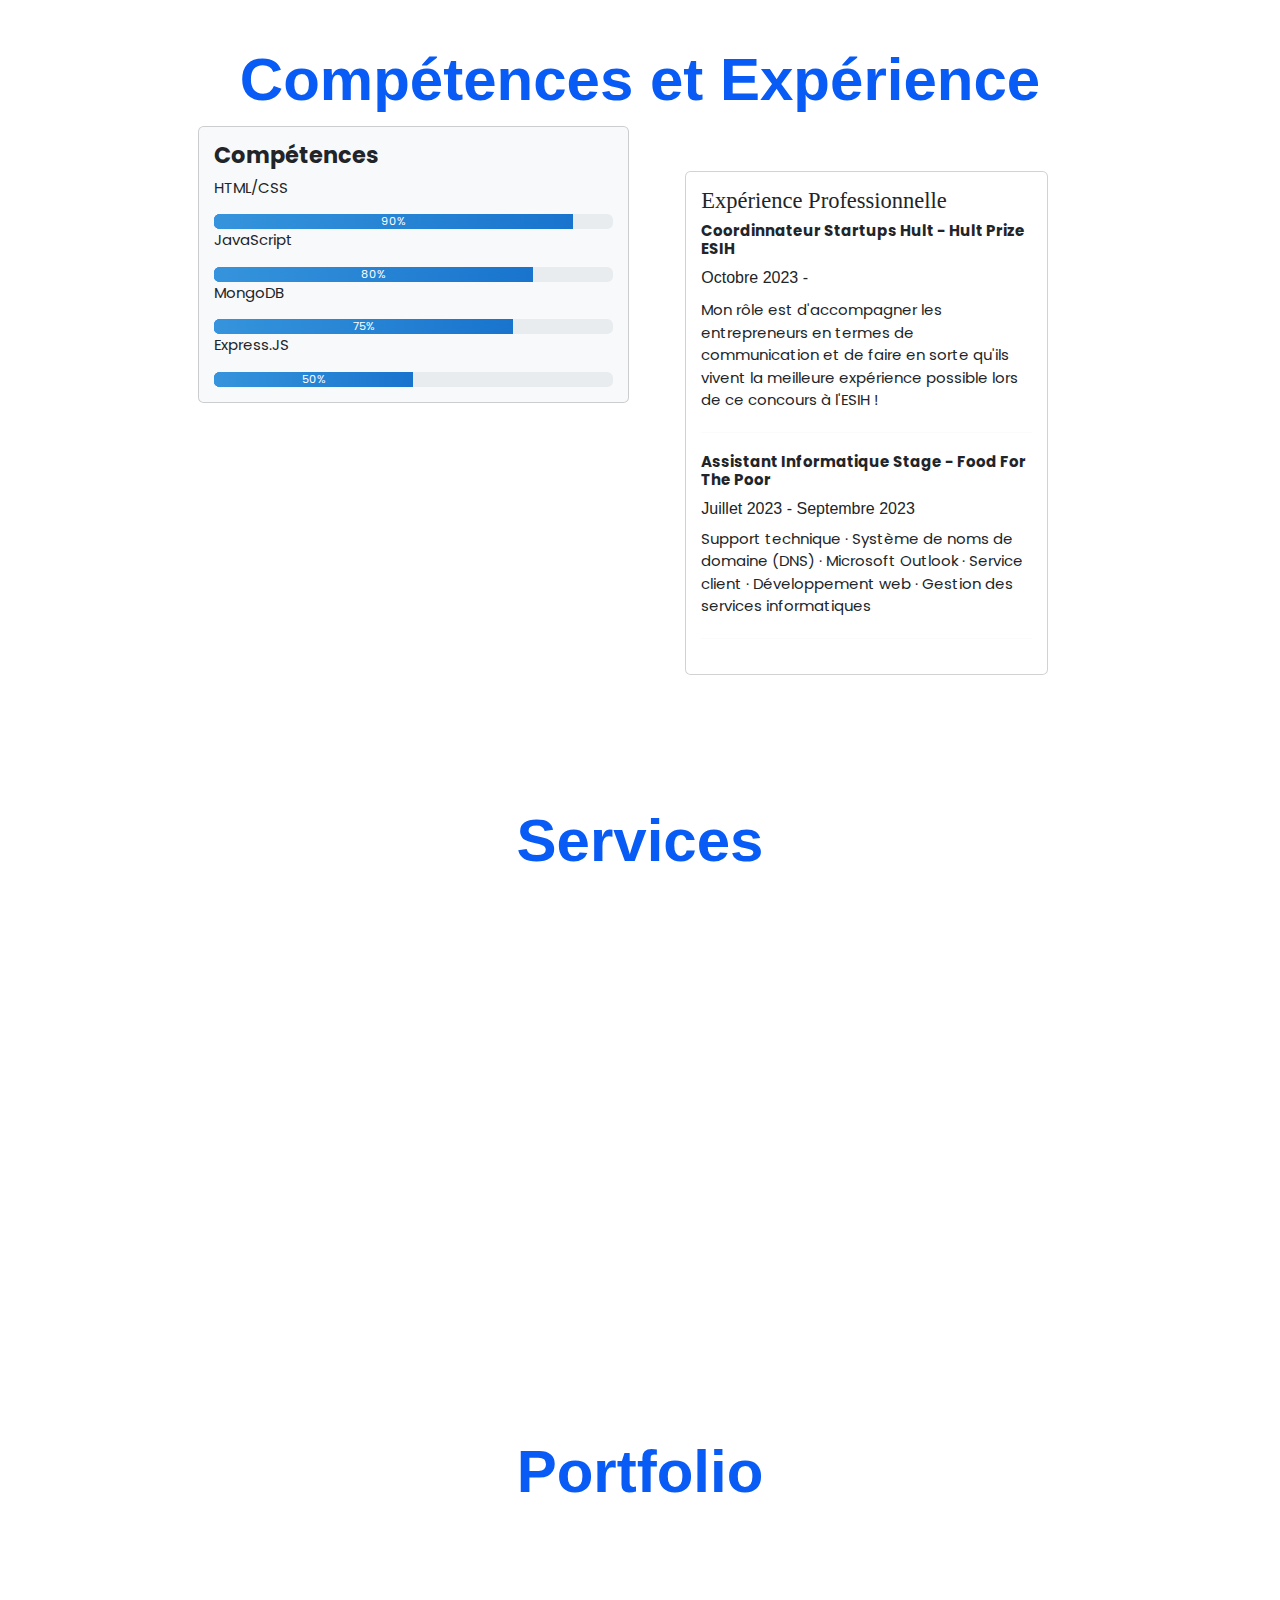
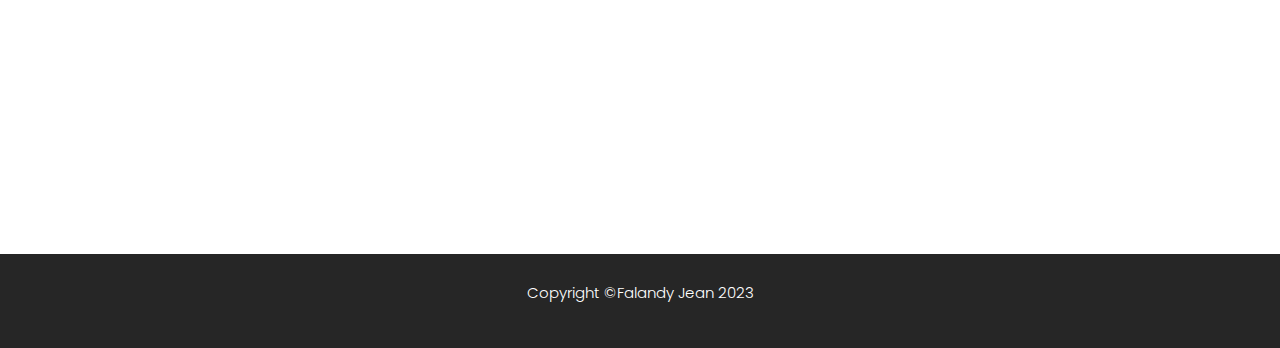
==== commit 1db9d645: "mwen retire data-aos ki te nan section competences ak experience an yo" ====
--- a/index.html
+++ b/index.html
@@ -110,28 +110,28 @@
 
                                 <p class="h4"><b><i class="fa fa-cogs fa-fw mr-2 text-teal"></i>Compétences</b></p>
 
-                                <div class="Skill-item" data-aos='fade-right' data-aos-duration="1100">
+                                <div class="Skill-item">
                                     <p>HTML/CSS</p>
                                     <div class="progress">
                                         <div class="progress-bar bg-green" role="progressbar" style="width:90%" aria-valuenow="90" aria-valuemin="0" aria-valuemax="100">90%</div>
                                     </div>
                                 </div>
 
-                                <div class="Skill-item" data-aos='fade-right' data-aos-duration="1100">
+                                <div class="Skill-item">
                                     <p>JavaScript</p>
                                     <div class="progress">
                                         <div class="progress-bar bg-green" role="progressbar" style="width:80%" aria-valuenow="80" aria-valuemin="0" aria-valuemax="100">80%</div>
                                     </div>
                                 </div>
 
-                                <div class="Skill-item" data-aos='fade-right' data-aos-duration="1100">
+                                <div class="Skill-item">
                                     <p>MongoDB</p>
                                     <div class="progress">
                                         <div class="progress-bar bg-green" role="progressbar" style="width:75%" aria-valuenow="75" aria-valuemin="0" aria-valuemax="100">75%</div>
                                     </div>
                                 </div>
 
-                                <div class="Skill-item" data-aos='fade-right' data-aos-duration="1100">
+                                <div class="Skill-item">
                                     <p>Express.JS</p>
                                     <div class="progress">
                                         <div class="progress-bar bg-green" role="progressbar" style="width:50%" aria-valuenow="50" aria-valuemin="0" aria-valuemax="100">50%</div>
@@ -149,14 +149,14 @@
                         <div class="card-body">
                             <h2 class="h4"><i class="fa fa-suitcase fa-fw mr-2 text-teal"></i>Expérience Professionnelle</h2>
 
-                            <div data-aos='fade-right' data-aos-duration="1100">
+                            <div>
                                 <h5 class="h6"><b>Coordinnateur Startups Hult - Hult Prize ESIH</b></h5>
                                 <h6 class="text-teal"><i class="fa fa-calendar fa-fw mr-1"></i>Octobre 2023 - <span class="badge badge-pill badge-teal">A nos jours</span></h6>
                                 <p>Mon rôle est d'accompagner les entrepreneurs en termes de communication et de faire en sorte qu'ils vivent la meilleure expérience possible lors de ce concours à l'ESIH !</p>
                                 <hr>
                             </div>
 
-                            <div data-aos='fade-right' data-aos-duration="1100">
+                            <div>
                                 <h5 class="h6"><b>Assistant Informatique Stage - Food For The Poor</b></h5>
                                 <h6 class="text-teal"><i class="fa fa-calendar fa-fw mr-1"></i>Juillet 2023 - Septembre 2023</h6>
                                 <p>Support technique · Système de noms de domaine (DNS) · Microsoft Outlook · Service client · Développement web · Gestion des services informatiques</p>
@@ -289,13 +289,20 @@
                         <a href="IMAGES/Cv1-Falandy.pdf" download class="btn btn2">Téléchargez mon CV</a>
                     </div>
                     <div class="contact-right col-md-6" data-aos='fade-up'>
-                        <form name="submit-to-google-sheet">
-                            <input type="text" name="Nom" placeholder="Nom" required>
-                            <input type="text" name="Prenom" placeholder="Prenom" required>
-                            <input type="email" name="Email" placeholder="Adresse e-mail" required>
-                            <textarea name="Message"  rows="6" placeholder="Votre Message"></textarea>
-                            <button type="submit" class="btn btn2" onclick="alert('Message envoye avec succes!')">Envoyer</button>
+
+                        <form action="https://api.web3forms.com/submit" method="POST">
+
+                            <input type="hidden" name="access_key" value="7a1cbe08-536e-423d-9c50-2dd0feeda34b">
+                        
+                            <input type="text" name="lastname" placeholder="Nom" required>
+                            <input type="text" name="firstname" placeholder="Prenom" required>
+                            <input type="email" name="email" placeholder="Adresse e-mail" required>
+                            <textarea name="message" placeholder="Votre Message" required></textarea>
+                            <div class="h-captcha" data-captcha="true"></div>
+                            <button type="submit" class="btn btn2">Submit Form</button>
+                        
                         </form>
+                        
                     </div>
                 </div>
             </div>
@@ -313,8 +320,9 @@
         <script src="https://unpkg.com/aos@2.3.1/dist/aos.js"></script>
 
         
-        <script src="http://cdn.jsdelivr.net/particles.js/2.0.0/particles.min.js"></script> <!-- stats.js lib -->
+        <script src="http://cdn.jsdelivr.net/particles.js/2.0.0/particles.min.js"></script>
         <script src="http://threejs.org/examples/js/libs/stats.min.js"></script>
+        <script src="https://web3forms.com/client/script.js" async defer></script>
         
         <link href="https://fonts.googleapis.com/css?family=Poppins" rel="stylesheet"/>
         <link rel="stylesheet" href="https://cdn.rawgit.com/konpa/devicon/df6431e323547add1b4cf45992913f15286456d3/devicon.min.css"/>
